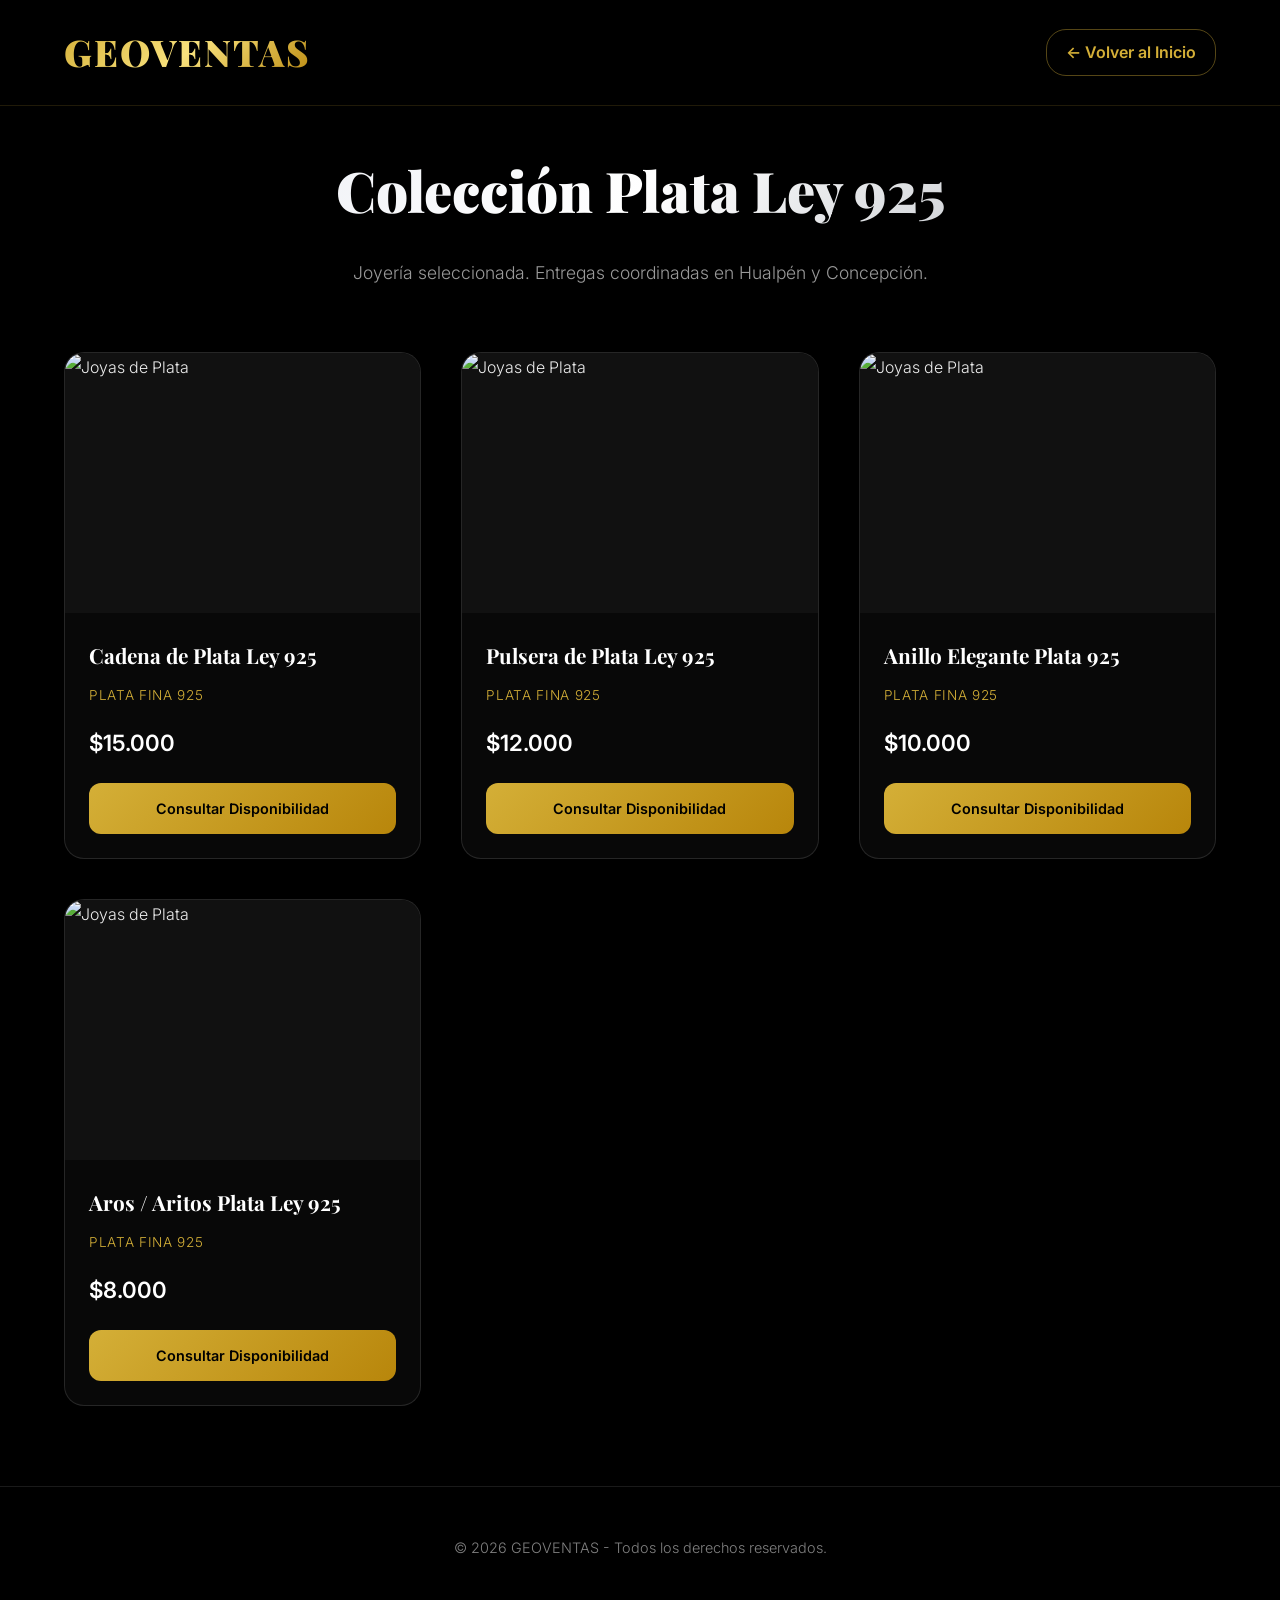
==== joyas.html @ b89ff909 "Rename Joyas.html to joyas.html" ====
<!DOCTYPE html>
<html lang="es">
<head>
    <meta charset="UTF-8">
    <meta name="viewport" content="width=device-width, initial-scale=1.0">
    <title>GeoVentas - Catálogo de Joyas</title>
    
    <link rel="shortcut icon" href="IMG_20260513_074612_172 (1).png">

    <style>
        @import url('https://fonts.googleapis.com/css2?family=Playfair+Display:ital,wght@0,700;0,900;1,400&family=Inter:wght@300;400;600&display=swap');

        * {
            margin: 0;
            padding: 0;
            box-sizing: border-box;
        }

        body {
            background: #000000;
            color: rgba(255,255,255,0.92);
            font-family: 'Inter', sans-serif;
            font-weight: 300;
            line-height: 1.8;
            overflow-x: hidden;
        }

        /* Navbar */
        .navbar {
            position: fixed;
            top: 0;
            left: 0;
            width: 100%;
            padding: 1.2rem 5%;
            backdrop-filter: blur(25px);
            -webkit-backdrop-filter: blur(25px);
            background: rgba(0,0,0,0.6);
            border-bottom: 1px solid rgba(212,175,55,0.15);
            z-index: 1000;
        }

        .nav-container {
            max-width: 1600px;
            margin: 0 auto;
            display: flex;
            justify-content: space-between;
            align-items: center;
        }

        .logo {
            font-family: 'Playfair Display', serif;
            font-weight: 900;
            font-size: clamp(1.8rem, 4vw, 2.3rem);
            background: linear-gradient(135deg, #d4af37 0%, #f9e27d 50%, #b8860b 100%);
            -webkit-background-clip: text;
            -webkit-text-fill-color: transparent;
            letter-spacing: 0.05em;
            text-decoration: none;
        }

        .back-btn {
            color: #d4af37;
            text-decoration: none;
            font-weight: 600;
            border: 1px solid rgba(212,175,55,0.4);
            padding: 0.5rem 1.2rem;
            border-radius: 20px;
            transition: all 0.3s ease;
        }

        .back-btn:hover {
            background: #d4af37;
            color: #000;
        }

        /* Catalogo Section */
        .catalog-container {
            padding: 140px 5% 80px;
            max-width: 1400px;
            margin: 0 auto;
        }

        .catalog-title {
            font-family: 'Playfair Display', serif;
            font-weight: 900;
            font-size: clamp(2.2rem, 5vw, 3.5rem);
            text-align: center;
            margin-bottom: 1rem;
            background: linear-gradient(135deg, #e6e9f0 0%, #ffffff 50%, #b0b5bc 100%);
            -webkit-background-clip: text;
            -webkit-text-fill-color: transparent;
        }

        .catalog-subtitle {
            text-align: center;
            color: rgba(255,255,255,0.6);
            margin-bottom: 4rem;
            font-size: 1.1rem;
        }

        .grid-joyas {
            display: grid;
            grid-template-columns: repeat(auto-fit, minmax(260px, 1fr));
            gap: 2.5rem;
        }

        .card-joya {
            background: rgba(255,255,255,0.03);
            border: 1px solid rgba(255,255,255,0.12);
            border-radius: 20px;
            overflow: hidden;
            transition: all 0.4s ease;
            display: flex;
            flex-direction: column;
        }

        .card-joya:hover {
            transform: translateY(-8px);
            border-color: rgba(212,175,55,0.5);
            box-shadow: 0 15px 30px rgba(0,0,0,0.5);
        }

        .joya-img-wrapper {
            width: 100%;
            height: 260px;
            background: #111;
            overflow: hidden;
            display: flex;
            align-items: center;
            justify-content: center;
        }

        .joya-img {
            width: 100%;
            height: 100%;
            object-fit: cover;
            transition: transform 0.5s ease;
        }

        .card-joya:hover .joya-img {
            transform: scale(1.08);
        }

        .joya-info {
            padding: 1.5rem;
            display: flex;
            flex-direction: column;
            flex-grow: 1;
        }

        .joya-name {
            font-family: 'Playfair Display', serif;
            font-size: 1.3rem;
            color: #fff;
            margin-bottom: 0.5rem;
        }

        .joya-material {
            font-size: 0.85rem;
            color: #d4af37;
            letter-spacing: 0.05em;
            text-transform: uppercase;
            margin-bottom: 1rem;
        }

        .joya-price {
            font-size: 1.4rem;
            font-weight: 600;
            color: #fff;
            margin-top: auto;
            margin-bottom: 1.2rem;
        }

        .btn-consultar {
            display: block;
            text-align: center;
            background: linear-gradient(135deg, #d4af37 0%, #b8860b 100%);
            color: #000;
            text-decoration: none;
            padding: 0.8rem;
            border-radius: 12px;
            font-weight: 600;
            font-size: 0.9rem;
            transition: opacity 0.3s ease;
        }

        .btn-consultar:hover {
            opacity: 0.9;
        }

        /* Footer */
        footer {
            text-align: center;
            padding: 3rem 5%;
            border-top: 1px solid rgba(255,255,255,0.1);
            color: rgba(255,255,255,0.5);
            font-size: 0.9rem;
        }
    </style>
</head>
<body>

    <nav class="navbar">
        <div class="nav-container">
            <a href="index.html" class="logo">GEOVENTAS</a>
            <a href="index.html" class="back-btn">← Volver al Inicio</a>
        </div>
    </nav>

    <main class="catalog-container">
        <h1 class="catalog-title">Colección Plata Ley 925</h1>
        <p class="catalog-subtitle">Joyería seleccionada. Entregas coordinadas en Hualpén y Concepción.</p>

        <div class="grid-joyas">

            <!-- Producto 1 -->
            <div class="card-joya">
                <div class="joya-img-wrapper">
                    <img src="TU_FOTO_AQUI.jpg" alt="Joyas de Plata" class="joya-img">
                </div>
                <div class="joya-info">
                    <h2 class="joya-name">Cadena de Plata Ley 925</h2>
                    <span class="joya-material">Plata Fina 925</span>
                    <div class="joya-price">$15.000</div>
                    <a href="https://linktr.ee/GeoVentas" target="_blank" class="btn-consultar">Consultar Disponibilidad</a>
                </div>
            </div>

            <!-- Producto 2 -->
            <div class="card-joya">
                <div class="joya-img-wrapper">
                    <img src="TU_FOTO_AQUI.jpg" alt="Joyas de Plata" class="joya-img">
                </div>
                <div class="joya-info">
                    <h2 class="joya-name">Pulsera de Plata Ley 925</h2>
                    <span class="joya-material">Plata Fina 925</span>
                    <div class="joya-price">$12.000</div>
                    <a href="https://linktr.ee/GeoVentas" target="_blank" class="btn-consultar">Consultar Disponibilidad</a>
                </div>
            </div>

            <!-- Producto 3 -->
            <div class="card-joya">
                <div class="joya-img-wrapper">
                    <img src="TU_FOTO_AQUI.jpg" alt="Joyas de Plata" class="joya-img">
                </div>
                <div class="joya-info">
                    <h2 class="joya-name">Anillo Elegante Plata 925</h2>
                    <span class="joya-material">Plata Fina 925</span>
                    <div class="joya-price">$10.000</div>
                    <a href="https://linktr.ee/GeoVentas" target="_blank" class="btn-consultar">Consultar Disponibilidad</a>
                </div>
            </div>

            <!-- Producto 4 -->
            <div class="card-joya">
                <div class="joya-img-wrapper">
                    <img src="TU_FOTO_AQUI.jpg" alt="Joyas de Plata" class="joya-img">
                </div>
                <div class="joya-info">
                    <h2 class="joya-name">Aros / Aritos Plata Ley 925</h2>
                    <span class="joya-material">Plata Fina 925</span>
                    <div class="joya-price">$8.000</div>
                    <a href="https://linktr.ee/GeoVentas" target="_blank" class="btn-consultar">Consultar Disponibilidad</a>
                </div>
            </div>

        </div>
    </main>

    <footer>
        <p>&copy; 2026 GEOVENTAS - Todos los derechos reservados.</p>
    </footer>

</body>
</html>
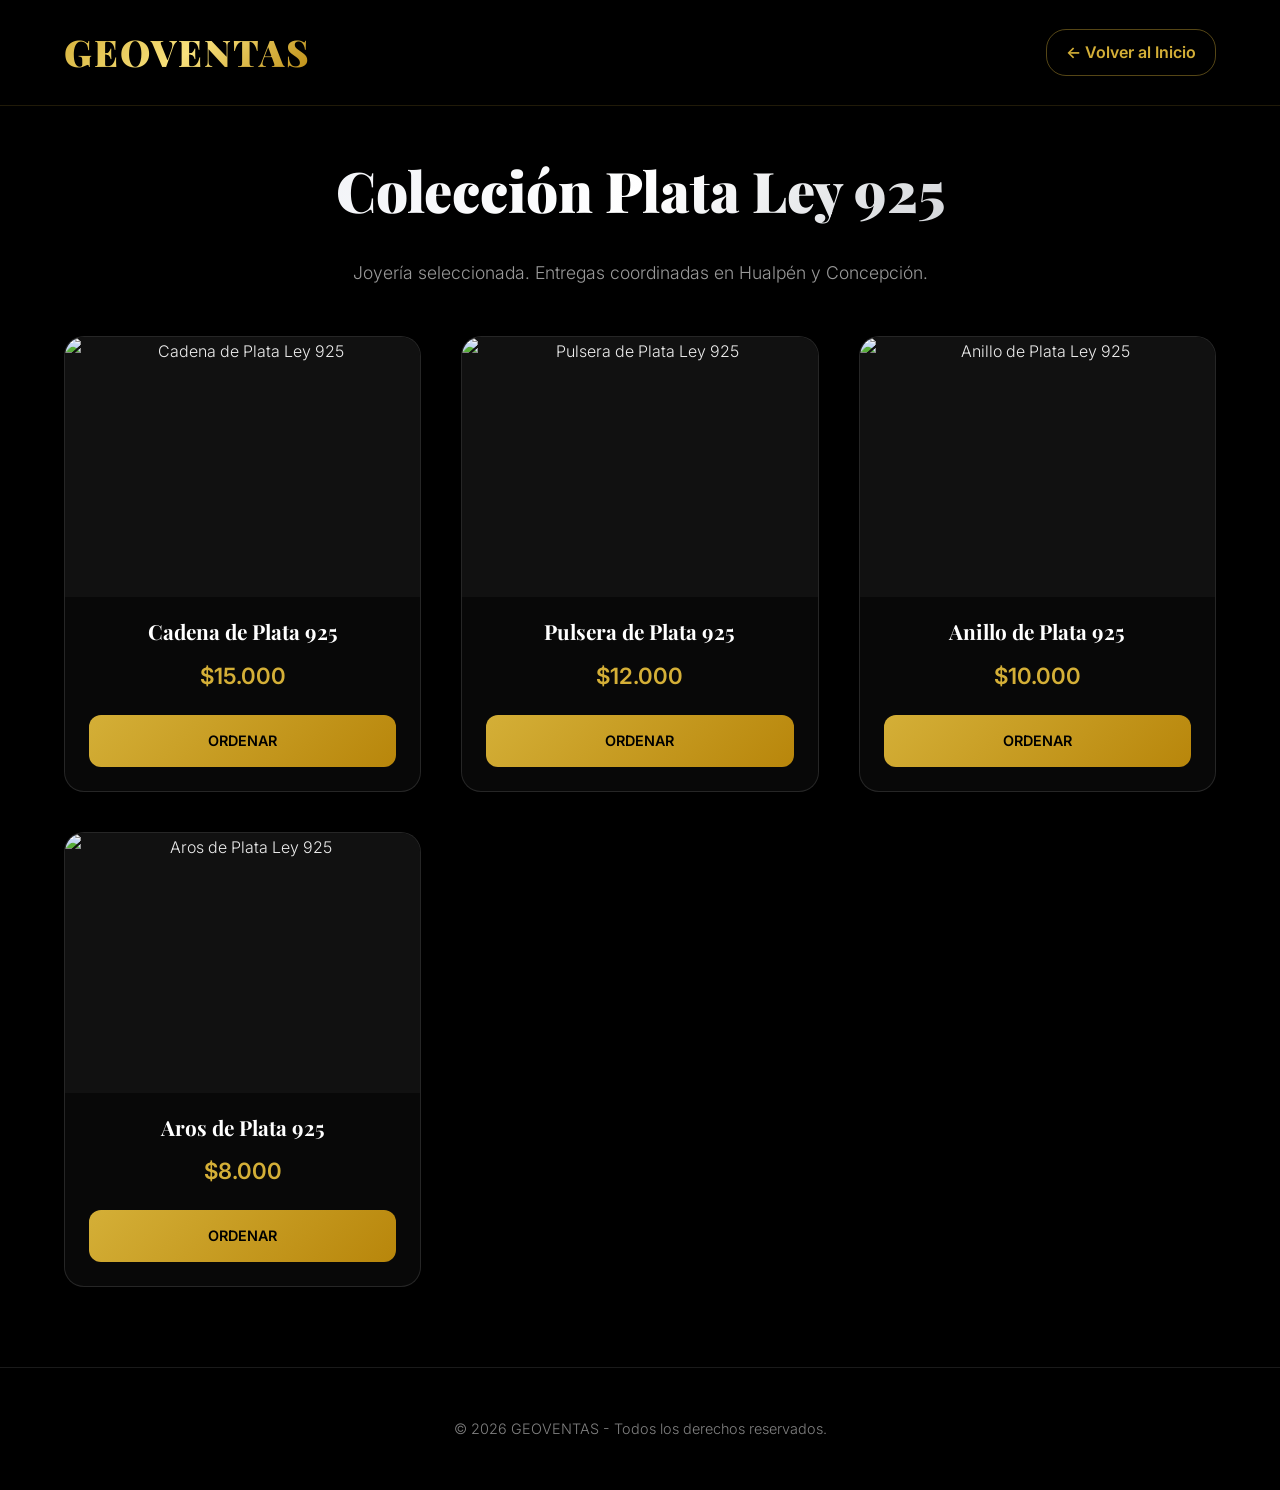
==== commit 56610036: "Update joyas.html" ====
--- a/joyas.html
+++ b/joyas.html
@@ -1,4 +1,3 @@
-
 <!DOCTYPE html>
 <html lang="es">
 <head>
@@ -95,7 +94,7 @@
         .catalog-subtitle {
             text-align: center;
             color: rgba(255,255,255,0.6);
-            margin-bottom: 4rem;
+            margin-bottom: 3rem;
             font-size: 1.1rem;
         }
 
@@ -113,6 +112,8 @@
             transition: all 0.4s ease;
             display: flex;
             flex-direction: column;
+            padding-bottom: 1.5rem;
+            text-align: center;
         }
 
         .card-joya:hover {
@@ -129,6 +130,7 @@
             display: flex;
             align-items: center;
             justify-content: center;
+            margin-bottom: 1rem;
         }
 
         .joya-img {
@@ -143,7 +145,7 @@
         }
 
         .joya-info {
-            padding: 1.5rem;
+            padding: 0 1.5rem;
             display: flex;
             flex-direction: column;
             flex-grow: 1;
@@ -153,21 +155,39 @@
             font-family: 'Playfair Display', serif;
             font-size: 1.3rem;
             color: #fff;
-            margin-bottom: 0.5rem;
-        }
-
-        .joya-material {
-            font-size: 0.85rem;
-            color: #d4af37;
-            letter-spacing: 0.05em;
+            margin-bottom: 0.3rem;
+        }
+
+        /* Indicador de Stock igual al catálogo principal */
+        .stock-indicator {
+            display: inline-block;
+            align-self: center;
+            padding: 0.35rem 1.2rem;
+            border-radius: 50px;
+            font-size: 0.75rem;
+            font-weight: 700;
             text-transform: uppercase;
+            letter-spacing: 0.08em;
             margin-bottom: 1rem;
+            transition: all 0.3s ease;
+        }
+
+        .stock-indicator.disponible {
+            background: rgba(46, 204, 113, 0.1);
+            color: #2ecc71;
+            border: 1px solid rgba(46, 204, 113, 0.25);
+        }
+
+        .stock-indicator.agotado {
+            background: rgba(231, 76, 60, 0.1);
+            color: #e74c3c;
+            border: 1px solid rgba(231, 76, 60, 0.25);
         }
 
         .joya-price {
             font-size: 1.4rem;
             font-weight: 600;
-            color: #fff;
+            color: #d4af37;
             margin-top: auto;
             margin-bottom: 1.2rem;
         }
@@ -185,6 +205,13 @@
             transition: opacity 0.3s ease;
         }
 
+        .btn-consultar.disabled {
+            background: rgba(255,255,255,0.05) !important;
+            color: rgba(255,255,255,0.2) !important;
+            border: 1px solid rgba(255,255,255,0.05);
+            pointer-events: none;
+        }
+
         .btn-consultar:hover {
             opacity: 0.9;
         }
@@ -214,55 +241,55 @@
 
         <div class="grid-joyas">
 
-            <!-- Producto 1 -->
-            <div class="card-joya">
+            <!-- PRODUCTO 1 -->
+            <div class="card-joya" data-name="cadena de plata">
                 <div class="joya-img-wrapper">
-                    <img src="TU_FOTO_AQUI.jpg" alt="Joyas de Plata" class="joya-img">
+                    <img src="foto_catalogo.jpg" alt="Cadena de Plata Ley 925" class="joya-img">
                 </div>
                 <div class="joya-info">
-                    <h2 class="joya-name">Cadena de Plata Ley 925</h2>
-                    <span class="joya-material">Plata Fina 925</span>
+                    <h2 class="joya-name">Cadena de Plata 925</h2>
+                    <div class="stock-container"></div>
                     <div class="joya-price">$15.000</div>
-                    <a href="https://linktr.ee/GeoVentas" target="_blank" class="btn-consultar">Consultar Disponibilidad</a>
+                    <a href="https://linktr.ee/GeoVentas" target="_blank" class="btn-consultar order-btn">ORDENAR</a>
                 </div>
             </div>
 
-            <!-- Producto 2 -->
-            <div class="card-joya">
+            <!-- PRODUCTO 2 -->
+            <div class="card-joya" data-name="pulsera de plata">
                 <div class="joya-img-wrapper">
-                    <img src="TU_FOTO_AQUI.jpg" alt="Joyas de Plata" class="joya-img">
+                    <img src="foto_catalogo.jpg" alt="Pulsera de Plata Ley 925" class="joya-img">
                 </div>
                 <div class="joya-info">
-                    <h2 class="joya-name">Pulsera de Plata Ley 925</h2>
-                    <span class="joya-material">Plata Fina 925</span>
+                    <h2 class="joya-name">Pulsera de Plata 925</h2>
+                    <div class="stock-container"></div>
                     <div class="joya-price">$12.000</div>
-                    <a href="https://linktr.ee/GeoVentas" target="_blank" class="btn-consultar">Consultar Disponibilidad</a>
+                    <a href="https://linktr.ee/GeoVentas" target="_blank" class="btn-consultar order-btn">ORDENAR</a>
                 </div>
             </div>
 
-            <!-- Producto 3 -->
-            <div class="card-joya">
+            <!-- PRODUCTO 3 -->
+            <div class="card-joya" data-name="anillo de plata">
                 <div class="joya-img-wrapper">
-                    <img src="TU_FOTO_AQUI.jpg" alt="Joyas de Plata" class="joya-img">
+                    <img src="foto_catalogo.jpg" alt="Anillo de Plata Ley 925" class="joya-img">
                 </div>
                 <div class="joya-info">
-                    <h2 class="joya-name">Anillo Elegante Plata 925</h2>
-                    <span class="joya-material">Plata Fina 925</span>
+                    <h2 class="joya-name">Anillo de Plata 925</h2>
+                    <div class="stock-container"></div>
                     <div class="joya-price">$10.000</div>
-                    <a href="https://linktr.ee/GeoVentas" target="_blank" class="btn-consultar">Consultar Disponibilidad</a>
+                    <a href="https://linktr.ee/GeoVentas" target="_blank" class="btn-consultar order-btn">ORDENAR</a>
                 </div>
             </div>
 
-            <!-- Producto 4 -->
-            <div class="card-joya">
+            <!-- PRODUCTO 4 -->
+            <div class="card-joya" data-name="aros de plata">
                 <div class="joya-img-wrapper">
-                    <img src="TU_FOTO_AQUI.jpg" alt="Joyas de Plata" class="joya-img">
+                    <img src="foto_catalogo.jpg" alt="Aros de Plata Ley 925" class="joya-img">
                 </div>
                 <div class="joya-info">
-                    <h2 class="joya-name">Aros / Aritos Plata Ley 925</h2>
-                    <span class="joya-material">Plata Fina 925</span>
+                    <h2 class="joya-name">Aros de Plata 925</h2>
+                    <div class="stock-container"></div>
                     <div class="joya-price">$8.000</div>
-                    <a href="https://linktr.ee/GeoVentas" target="_blank" class="btn-consultar">Consultar Disponibilidad</a>
+                    <a href="https://linktr.ee/GeoVentas" target="_blank" class="btn-consultar order-btn">ORDENAR</a>
                 </div>
             </div>
 
@@ -273,5 +300,71 @@
         <p>&copy; 2026 GEOVENTAS - Todos los derechos reservados.</p>
     </footer>
 
+    <script>
+        const URL_SHEETS = "https://docs.google.com/spreadsheets/d/1dSfV5WCRk2UqwXGoRy5afG3wsrcZUSSlfBKB_k8XP60/export?format=csv";
+
+        async function sincronizarStock() {
+            try {
+                const respuesta = await fetch(URL_SHEETS);
+                const datosTexto = await respuesta.text();
+                
+                const regexCSV = /,(?=(?:(?:[^"]*"){2})*[^"]*$)/;
+                const lineas = datosTexto.split("\n");
+                if (lineas.length < 3) return;
+
+                const productosFila = lineas[0].split(regexCSV).map(v => v.replace(/^"|"$/g, '').trim().toLowerCase());
+                const stockFila = lineas[2].split(regexCSV).map(v => v.replace(/^"|"$/g, '').trim());
+
+                const mapaStock = {};
+                for (let i = 1; i < productosFila.length; i++) {
+                    const nombreProd = productosFila[i];
+                    const cantStock = parseInt(stockFila[i]) || 0;
+                    if (nombreProd) {
+                        mapaStock[nombreProd] = cantStock;
+                    }
+                }
+
+                document.querySelectorAll('.card-joya').forEach(tarjeta => {
+                    const nombreBuscar = tarjeta.getAttribute('data-name');
+                    const contenedorStock = tarjeta.querySelector('.stock-container');
+                    const botonOrden = tarjeta.querySelector('.order-btn');
+                    
+                    let stockEncontrado = 0;
+                    let registrado = false;
+
+                    Object.keys(mapaStock).forEach(clave => {
+                        if (nombreBuscar && (nombreBuscar.includes(clave) || clave.includes(nombreBuscar))) {
+                            stockEncontrado = mapaStock[clave];
+                            registrado = true;
+                        }
+                    });
+
+                    if (registrado) {
+                        if (stockEncontrado > 0) {
+                            contenedorStock.innerHTML = `<span class="stock-indicator disponible">Disponible (${stockEncontrado} u)</span>`;
+                            if (botonOrden) {
+                                botonOrden.classList.remove('disabled');
+                                botonOrden.textContent = "ORDENAR";
+                            }
+                        } else {
+                            contenedorStock.innerHTML = `<span class="stock-indicator agotado">Agotado temporalmente</span>`;
+                            if (botonOrden) {
+                                botonOrden.classList.add('disabled');
+                                botonOrden.textContent = "SIN STOCK";
+                            }
+                        }
+                    }
+                });
+
+            } catch (error) {
+                console.error("Error al sincronizar el inventario:", error);
+            }
+        }
+
+        window.addEventListener('DOMContentLoaded', () => {
+            sincronizarStock();
+        });
+    </script>
+
 </body>
 </html>
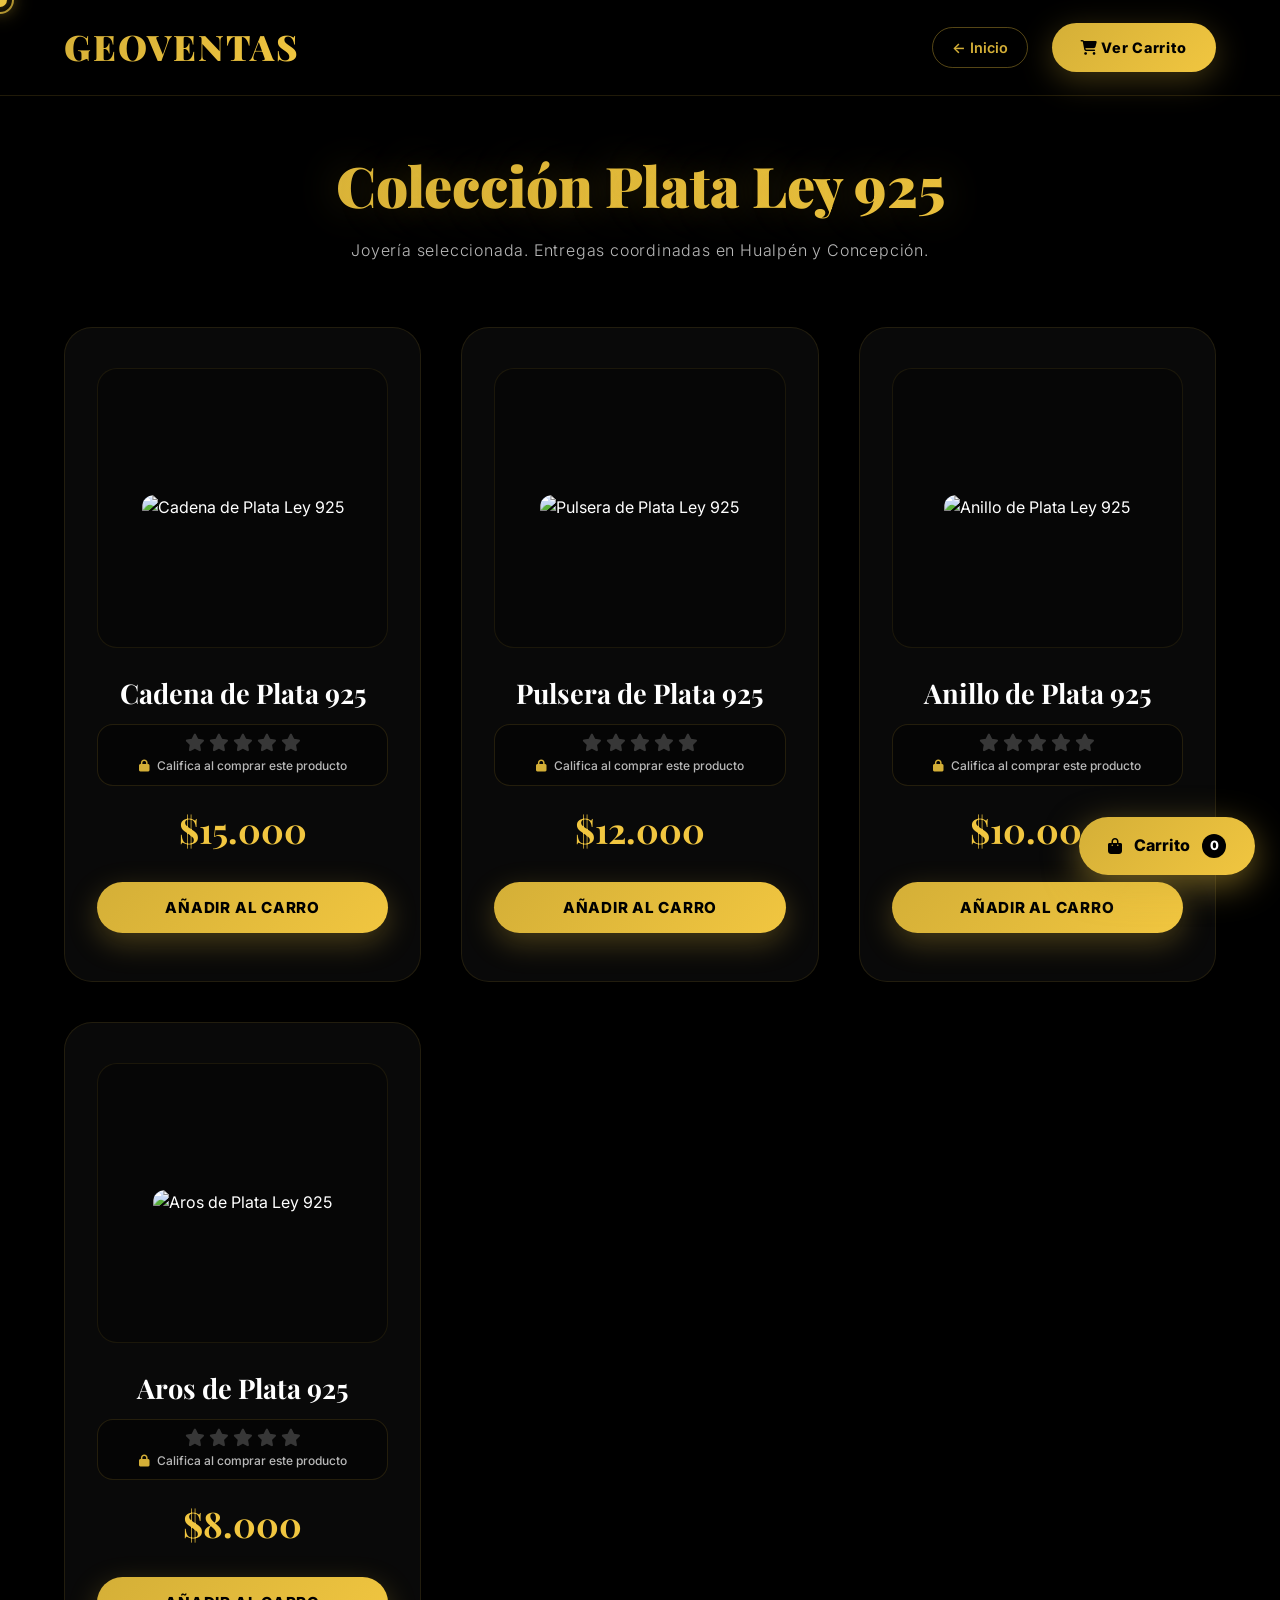
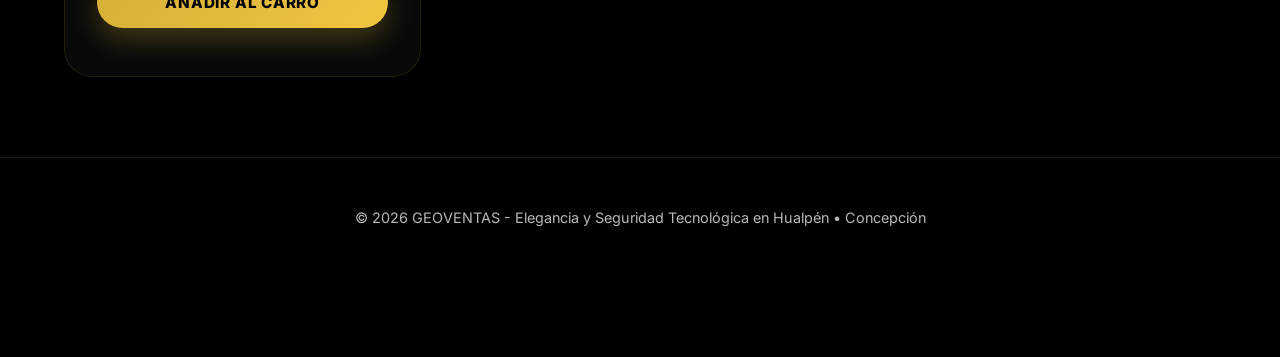
==== commit d1e71fd0: "Update joyas.html" ====
--- a/joyas.html
+++ b/joyas.html
@@ -1,42 +1,89 @@
 <!DOCTYPE html>
 <html lang="es">
 <head>
+    <script async src="https://www.googletagmanager.com/gtag/js?id=G-XX3Q937933"></script>
+    <script>
+      window.dataLayer = window.dataLayer || [];
+      function gtag(){dataLayer.push(arguments);}
+      gtag('js', new Date());
+
+      gtag('config', 'G-XX3Q937933');
+    </script>
     <meta charset="UTF-8">
     <meta name="viewport" content="width=device-width, initial-scale=1.0">
-    <title>GeoVentas - Catálogo de Joyas</title>
+    <title>GeoVentas - Colección Joyas Plata Ley 925 | Hualpén • Concepción</title>
     
     <link rel="shortcut icon" href="IMG_20260513_074612_172 (1).png">
+    <link rel="preconnect" href="https://fonts.googleapis.com">
+    <link rel="preconnect" href="https://fonts.gstatic.com" crossorigin>
+    <link href="https://fonts.googleapis.com/css2?family=Playfair+Display:ital,wght@0,400;0,700;1,400;1,900&family=Inter:wght@300;400;500;600;700;800&display=swap" rel="stylesheet">
+    <link rel="stylesheet" href="https://cdnjs.cloudflare.com/ajax/libs/font-awesome/6.4.0/css/all.min.css">
 
     <style>
-        @import url('https://fonts.googleapis.com/css2?family=Playfair+Display:ital,wght@0,700;0,900;1,400&family=Inter:wght@300;400;600&display=swap');
-
-        * {
-            margin: 0;
-            padding: 0;
-            box-sizing: border-box;
-        }
+        :root {
+            --bg-primary: #000000;
+            --gold-primary: #d4af37;
+            --gold-secondary: #f1c640;
+            --glass-bg: rgba(0, 0, 0, 0.85);
+            --glass-border: rgba(212, 175, 55, 0.2);
+            --text-primary: #ffffff;
+            --text-secondary: #b8b8b8;
+            --shadow-gold: 0 8px 32px rgba(212, 175, 55, 0.3);
+            --shadow-card: 0 20px 40px rgba(0, 0, 0, 0.5);
+        }
+
+        * { margin: 0; padding: 0; box-sizing: border-box; }
 
         body {
-            background: #000000;
-            color: rgba(255,255,255,0.92);
             font-family: 'Inter', sans-serif;
-            font-weight: 300;
-            line-height: 1.8;
+            background: var(--bg-primary);
+            color: var(--text-primary);
+            line-height: 1.6;
             overflow-x: hidden;
-        }
-
-        /* Navbar */
+            cursor: none;
+            padding-bottom: 80px;
+        }
+
+        /* Custom Cursor */
+        .cursor {
+            position: fixed;
+            width: 28px;
+            height: 28px;
+            background: radial-gradient(circle at 30% 30%, rgba(212,175,55,0.4) 0%, transparent 60%);
+            border: 2px solid rgba(212,175,55,0.8);
+            border-radius: 50%;
+            pointer-events: none;
+            z-index: 9998;
+            transition: transform 0.08s ease-out;
+            mix-blend-mode: screen;
+            box-shadow: 0 0 20px rgba(212, 175, 55, 0.3);
+            transform: translate(-50%, -50%);
+        }
+
+        .cursor-follower {
+            position: fixed;
+            width: 14px;
+            height: 14px;
+            background: linear-gradient(135deg, var(--gold-primary), var(--gold-secondary));
+            border-radius: 50%;
+            pointer-events: none;
+            z-index: 9998;
+            mix-blend-mode: screen;
+            box-shadow: 0 0 15px rgba(212, 175, 55, 0.6);
+            transform: translate(-50%, -50%);
+        }
+
+        /* Navbar Glassmorphism */
         .navbar {
             position: fixed;
             top: 0;
-            left: 0;
             width: 100%;
-            padding: 1.2rem 5%;
             backdrop-filter: blur(25px);
             -webkit-backdrop-filter: blur(25px);
             background: rgba(0,0,0,0.6);
             border-bottom: 1px solid rgba(212,175,55,0.15);
             z-index: 1000;
+            padding: 1.2rem 0;
         }
 
         .nav-container {
@@ -45,38 +92,63 @@
             display: flex;
             justify-content: space-between;
             align-items: center;
+            padding: 0 5%;
         }
 
         .logo {
             font-family: 'Playfair Display', serif;
+            font-size: 2.2rem;
             font-weight: 900;
-            font-size: clamp(1.8rem, 4vw, 2.3rem);
-            background: linear-gradient(135deg, #d4af37 0%, #f9e27d 50%, #b8860b 100%);
+            background: linear-gradient(135deg, var(--gold-primary), var(--gold-secondary));
             -webkit-background-clip: text;
             -webkit-text-fill-color: transparent;
+            background-clip: text;
             letter-spacing: 0.05em;
             text-decoration: none;
         }
 
+        .nav-actions {
+            display: flex;
+            align-items: center;
+            gap: 1.5rem;
+        }
+
         .back-btn {
-            color: #d4af37;
+            color: var(--gold-primary);
             text-decoration: none;
             font-weight: 600;
+            font-size: 0.9rem;
             border: 1px solid rgba(212,175,55,0.4);
             padding: 0.5rem 1.2rem;
-            border-radius: 20px;
+            border-radius: 50px;
             transition: all 0.3s ease;
         }
 
         .back-btn:hover {
-            background: #d4af37;
+            background: var(--gold-primary);
             color: #000;
-        }
-
-        /* Catalogo Section */
+            box-shadow: var(--shadow-gold);
+        }
+
+        .whatsapp-btn {
+            background: linear-gradient(135deg, var(--gold-primary), var(--gold-secondary));
+            color: var(--bg-primary);
+            padding: 0.8rem 1.8rem;
+            border-radius: 50px;
+            text-decoration: none;
+            font-family: 'Inter', sans-serif;
+            font-weight: 800;
+            letter-spacing: 0.05em;
+            transition: all 0.4s ease;
+            box-shadow: var(--shadow-gold);
+            cursor: pointer;
+            font-size: 0.9rem;
+        }
+
+        /* Section Title & Layout */
         .catalog-container {
             padding: 140px 5% 80px;
-            max-width: 1400px;
+            max-width: 1600px;
             margin: 0 auto;
         }
 
@@ -85,80 +157,152 @@
             font-weight: 900;
             font-size: clamp(2.2rem, 5vw, 3.5rem);
             text-align: center;
-            margin-bottom: 1rem;
-            background: linear-gradient(135deg, #e6e9f0 0%, #ffffff 50%, #b0b5bc 100%);
+            margin-bottom: 0.5rem;
+            background: linear-gradient(135deg, var(--gold-primary), var(--gold-secondary));
             -webkit-background-clip: text;
             -webkit-text-fill-color: transparent;
+            background-clip: text;
+            text-shadow: 0 0 40px rgba(212, 175, 55, 0.25);
         }
 
         .catalog-subtitle {
             text-align: center;
-            color: rgba(255,255,255,0.6);
-            margin-bottom: 3rem;
-            font-size: 1.1rem;
+            color: var(--text-secondary);
+            margin-bottom: 4rem;
+            font-size: 1rem;
+            font-weight: 300;
+            letter-spacing: 0.05em;
         }
 
         .grid-joyas {
             display: grid;
-            grid-template-columns: repeat(auto-fit, minmax(260px, 1fr));
+            grid-template-columns: repeat(auto-fit, minmax(310px, 1fr));
             gap: 2.5rem;
         }
 
+        /* Product Cards */
         .card-joya {
-            background: rgba(255,255,255,0.03);
-            border: 1px solid rgba(255,255,255,0.12);
+            background: rgba(255,255,255,0.035);
+            backdrop-filter: blur(25px);
+            -webkit-backdrop-filter: blur(25px);
+            border: 1px solid rgba(212,175,55,0.12);
+            border-radius: 28px;
+            padding: 2.5rem 2rem 3rem 2rem;
+            text-align: center;
+            position: relative;
+            overflow: hidden;
+            transition: transform 0.5s cubic-bezier(0.25, 1, 0.5, 1), 
+                        border-color 0.5s ease, 
+                        box-shadow 0.5s ease;
+            display: flex;
+            flex-direction: column;
+            justify-content: space-between;
+        }
+
+        .card-joya::before {
+            content: '';
+            position: absolute;
+            top: 0;
+            left: -120%;
+            width: 120%;
+            height: 100%;
+            background: linear-gradient(135deg, transparent 0%, rgba(255,255,255,0.1) 50%, rgba(212,175,55,0.15) 60%, transparent 100%);
+            transition: left 0.7s cubic-bezier(0.25, 1, 0.5, 1);
+            z-index: 2;
+        }
+
+        .card-joya:hover {
+            transform: translateY(-12px) scale(1.02);
+            border-color: rgba(212,175,55,0.7);
+            box-shadow: 0 30px 70px rgba(212, 175, 55, 0.25);
+        }
+
+        .card-joya:hover::before { left: 120%; }
+
+        .joya-img-wrapper {
+            position: relative;
+            width: 100%;
+            aspect-ratio: 1 / 1; 
+            max-height: 280px;
+            overflow: hidden;
             border-radius: 20px;
-            overflow: hidden;
-            transition: all 0.4s ease;
-            display: flex;
-            flex-direction: column;
-            padding-bottom: 1.5rem;
-            text-align: center;
-        }
-
-        .card-joya:hover {
-            transform: translateY(-8px);
-            border-color: rgba(212,175,55,0.5);
-            box-shadow: 0 15px 30px rgba(0,0,0,0.5);
-        }
-
-        .joya-img-wrapper {
-            width: 100%;
-            height: 260px;
-            background: #111;
-            overflow: hidden;
+            margin-bottom: 1.5rem;
+            background: rgba(0, 0, 0, 0.3);
+            border: 1px solid rgba(212,175,55,0.1);
             display: flex;
             align-items: center;
             justify-content: center;
-            margin-bottom: 1rem;
+            padding: 10px;
         }
 
         .joya-img {
-            width: 100%;
-            height: 100%;
-            object-fit: cover;
-            transition: transform 0.5s ease;
-        }
-
-        .card-joya:hover .joya-img {
-            transform: scale(1.08);
-        }
-
-        .joya-info {
-            padding: 0 1.5rem;
-            display: flex;
-            flex-direction: column;
-            flex-grow: 1;
+            max-width: 100%;
+            max-height: 100%;
+            width: auto;
+            height: auto;
+            object-fit: contain; 
+            transition: transform 0.5s cubic-bezier(0.25, 1, 0.5, 1);
+            cursor: zoom-in;
+            border-radius: 12px;
+        }
+
+        .joya-img:active {
+            transform: scale(1.25);
+            cursor: grabbing;
         }
 
         .joya-name {
             font-family: 'Playfair Display', serif;
-            font-size: 1.3rem;
-            color: #fff;
-            margin-bottom: 0.3rem;
-        }
-
-        /* Indicador de Stock igual al catálogo principal */
+            font-weight: 700;
+            font-size: 1.7rem;
+            margin-bottom: 0.5rem;
+            color: #ffffff;
+        }
+        
+        .card-joya:hover .joya-name { color: var(--gold-secondary); }
+
+        /* Rating Stars System */
+        .rating-box {
+            background: rgba(0, 0, 0, 0.4);
+            border: 1px solid rgba(212, 175, 55, 0.15);
+            border-radius: 16px;
+            padding: 0.6rem 0.8rem;
+            margin-bottom: 1rem;
+            display: flex;
+            flex-direction: column;
+            align-items: center;
+            gap: 4px;
+        }
+
+        .stars-container {
+            display: flex;
+            gap: 4px;
+            color: rgba(255, 255, 255, 0.2);
+            font-size: 1.1rem;
+        }
+
+        .rating-box.unlocked .stars-container {
+            color: var(--gold-primary);
+            cursor: pointer;
+        }
+
+        .stars-container i.active {
+            color: var(--gold-secondary);
+            text-shadow: 0 0 10px rgba(212, 175, 55, 0.6);
+        }
+
+        .rating-text {
+            font-size: 0.75rem;
+            color: var(--text-secondary);
+            font-weight: 500;
+        }
+
+        .rating-box.locked .rating-text i {
+            color: var(--gold-primary);
+            margin-right: 4px;
+        }
+
+        /* Stock Status */
         .stock-indicator {
             display: inline-block;
             align-self: center;
@@ -185,53 +329,256 @@
         }
 
         .joya-price {
-            font-size: 1.4rem;
-            font-weight: 600;
-            color: #d4af37;
-            margin-top: auto;
-            margin-bottom: 1.2rem;
-        }
-
-        .btn-consultar {
-            display: block;
-            text-align: center;
-            background: linear-gradient(135deg, #d4af37 0%, #b8860b 100%);
-            color: #000;
+            font-family: 'Playfair Display', serif;
+            font-size: 2.2rem;
+            font-weight: 700;
+            color: var(--gold-secondary);
+            margin-bottom: 1.5rem;
+        }
+
+        .order-btn {
+            background: linear-gradient(135deg, var(--gold-primary), var(--gold-secondary));
+            color: var(--bg-primary) !important;
+            border: none;
+            padding: 1rem 2rem;
+            border-radius: 50px;
             text-decoration: none;
-            padding: 0.8rem;
-            border-radius: 12px;
-            font-weight: 600;
-            font-size: 0.9rem;
-            transition: opacity 0.3s ease;
-        }
-
-        .btn-consultar.disabled {
+            font-family: 'Inter', sans-serif;
+            font-weight: 800;
+            font-size: 0.95rem;
+            letter-spacing: 0.05em;
+            display: inline-block;
+            text-transform: uppercase;
+            box-shadow: 0 10px 30px rgba(212, 175, 55, 0.3);
+            transition: all 0.3s ease;
+            cursor: pointer;
+            width: 100%;
+        }
+
+        .order-btn:hover {
+            transform: scale(1.03);
+            box-shadow: 0 15px 40px rgba(212, 175, 55, 0.5);
+        }
+
+        .order-btn.disabled {
             background: rgba(255,255,255,0.05) !important;
             color: rgba(255,255,255,0.2) !important;
             border: 1px solid rgba(255,255,255,0.05);
+            box-shadow: none;
             pointer-events: none;
         }
 
-        .btn-consultar:hover {
-            opacity: 0.9;
-        }
-
-        /* Footer */
+        /* Cart Floating Trigger & Modal */
+        .cart-trigger {
+            position: fixed;
+            bottom: 25px;
+            right: 25px;
+            background: linear-gradient(135deg, var(--gold-primary), var(--gold-secondary));
+            color: var(--bg-primary);
+            padding: 1rem 1.8rem;
+            border-radius: 50px;
+            font-weight: 800;
+            box-shadow: 0 10px 35px rgba(212, 175, 55, 0.5);
+            z-index: 2000;
+            cursor: pointer;
+            display: flex;
+            align-items: center;
+            gap: 12px;
+            transition: all 0.3s ease;
+        }
+
+        .cart-trigger:hover { transform: scale(1.08); }
+
+        .cart-count {
+            background: #000;
+            color: #fff;
+            border-radius: 50%;
+            width: 24px;
+            height: 24px;
+            display: flex;
+            align-items: center;
+            justify-content: center;
+            font-size: 0.8rem;
+        }
+
+        .cart-modal {
+            position: fixed;
+            top: 0;
+            right: -100%;
+            width: 100%;
+            max-width: 450px;
+            height: 100vh;
+            background: rgba(10, 10, 10, 0.96);
+            backdrop-filter: blur(20px);
+            border-left: 1px solid rgba(212, 175, 55, 0.3);
+            z-index: 2001;
+            padding: 2rem;
+            display: flex;
+            flex-direction: column;
+            justify-content: space-between;
+            transition: right 0.4s cubic-bezier(0.25, 1, 0.5, 1);
+            box-shadow: -10px 0 40px rgba(0,0,0,0.8);
+        }
+
+        .cart-modal.open { right: 0; }
+
+        .cart-header {
+            display: flex;
+            justify-content: space-between;
+            align-items: center;
+            border-bottom: 1px solid rgba(212, 175, 55, 0.2);
+            padding-bottom: 1rem;
+        }
+
+        .cart-header h3 {
+            font-family: 'Playfair Display', serif;
+            font-size: 1.8rem;
+            color: var(--gold-secondary);
+        }
+
+        .close-cart {
+            font-size: 1.5rem;
+            color: #fff;
+            cursor: pointer;
+        }
+
+        .cart-items {
+            flex-grow: 1;
+            overflow-y: auto;
+            margin: 1.5rem 0;
+            display: flex;
+            flex-direction: column;
+            gap: 1rem;
+        }
+
+        .cart-item {
+            display: flex;
+            justify-content: space-between;
+            align-items: center;
+            background: rgba(255,255,255,0.03);
+            padding: 0.8rem 1rem;
+            border-radius: 12px;
+            border: 1px solid rgba(212, 175, 55, 0.1);
+        }
+
+        .cart-item-title { font-weight: 600; font-size: 0.9rem; }
+        .cart-item-price { color: var(--gold-secondary); font-weight: 700; font-size: 0.95rem; }
+
+        .coupon-box {
+            background: rgba(255,255,255,0.02);
+            padding: 1rem;
+            border-radius: 14px;
+            border: 1px solid rgba(212, 175, 55, 0.15);
+            margin-bottom: 1.5rem;
+        }
+
+        .coupon-input-group {
+            display: flex;
+            gap: 8px;
+            margin-top: 8px;
+        }
+
+        .coupon-input-group input {
+            flex-grow: 1;
+            background: rgba(0, 0, 0, 0.6);
+            border: 1px solid rgba(212, 175, 55, 0.3);
+            border-radius: 8px;
+            padding: 8px 12px;
+            color: #fff;
+            outline: none;
+            text-transform: uppercase;
+        }
+
+        .coupon-input-group button {
+            background: var(--gold-primary);
+            color: #000;
+            border: none;
+            padding: 8px 15px;
+            border-radius: 8px;
+            font-weight: 700;
+            cursor: pointer;
+        }
+
+        .coupon-msg {
+            font-size: 0.8rem;
+            margin-top: 6px;
+            font-weight: 600;
+        }
+
+        .cart-totals {
+            border-top: 1px solid rgba(212, 175, 55, 0.2);
+            padding-top: 1rem;
+            margin-bottom: 1.5rem;
+        }
+
+        .cart-row {
+            display: flex;
+            justify-content: space-between;
+            margin-bottom: 0.5rem;
+            font-size: 0.95rem;
+        }
+
+        .cart-row.total-row {
+            font-size: 1.3rem;
+            font-weight: 800;
+            color: var(--gold-secondary);
+        }
+
+        .checkout-buttons {
+            display: flex;
+            flex-direction: column;
+            gap: 10px;
+        }
+
+        .btn-send {
+            width: 100%;
+            padding: 1rem;
+            border: none;
+            border-radius: 50px;
+            font-weight: 800;
+            cursor: pointer;
+            display: flex;
+            align-items: center;
+            justify-content: center;
+            gap: 10px;
+            text-decoration: none;
+        }
+
+        .btn-wa { background: #25D366; color: #fff; }
+        .btn-social { background: rgba(255,255,255,0.1); color: #fff; border: 1px solid rgba(212,175,55,0.4); }
+
         footer {
+            background: rgba(0,0,0,0.7);
+            border-top: 1px solid rgba(212,175,55,0.15);
             text-align: center;
-            padding: 3rem 5%;
-            border-top: 1px solid rgba(255,255,255,0.1);
-            color: rgba(255,255,255,0.5);
+            padding: 3rem 2rem;
+            color: var(--text-secondary);
             font-size: 0.9rem;
+        }
+
+        @media (max-width: 768px) {
+            body { cursor: default; }
+            .cursor, .cursor-follower { display: none; }
+            .whatsapp-btn { display: none; }
+            .cart-modal { width: 100%; }
         }
     </style>
 </head>
 <body>
 
+    <div class="cursor" id="cursor"></div>
+    <div class="cursor-follower" id="cursorFollower"></div>
+
     <nav class="navbar">
         <div class="nav-container">
             <a href="index.html" class="logo">GEOVENTAS</a>
-            <a href="index.html" class="back-btn">← Volver al Inicio</a>
+            
+            <div class="nav-actions">
+                <a href="index.html" class="back-btn">← Inicio</a>
+                <div class="whatsapp-btn" onclick="toggleCart()">
+                    <i class="fas fa-shopping-cart"></i> Ver Carrito
+                </div>
+            </div>
         </div>
     </nav>
 
@@ -242,65 +589,374 @@
         <div class="grid-joyas">
 
             <!-- PRODUCTO 1 -->
-            <div class="card-joya" data-name="cadena de plata">
+            <div class="card-joya" data-name="cadena de plata" data-id="cadena-plata-925">
                 <div class="joya-img-wrapper">
                     <img src="foto_catalogo.jpg" alt="Cadena de Plata Ley 925" class="joya-img">
                 </div>
-                <div class="joya-info">
-                    <h2 class="joya-name">Cadena de Plata 925</h2>
-                    <div class="stock-container"></div>
-                    <div class="joya-price">$15.000</div>
-                    <a href="https://linktr.ee/GeoVentas" target="_blank" class="btn-consultar order-btn">ORDENAR</a>
-                </div>
+                <h2 class="joya-name">Cadena de Plata 925</h2>
+
+                <div class="rating-box locked" id="rating-cadena-plata-925">
+                    <div class="stars-container">
+                        <i class="fas fa-star" onclick="calificarProducto('cadena-plata-925', 1)"></i>
+                        <i class="fas fa-star" onclick="calificarProducto('cadena-plata-925', 2)"></i>
+                        <i class="fas fa-star" onclick="calificarProducto('cadena-plata-925', 3)"></i>
+                        <i class="fas fa-star" onclick="calificarProducto('cadena-plata-925', 4)"></i>
+                        <i class="fas fa-star" onclick="calificarProducto('cadena-plata-925', 5)"></i>
+                    </div>
+                    <div class="rating-text"><i class="fas fa-lock"></i> Califica al comprar este producto</div>
+                </div>
+
+                <div class="stock-container"></div>
+                <div class="joya-price">$15.000</div>
+                <button class="order-btn" onclick="agregarAlCarrito('Cadena de Plata 925', 15000, 'cadena-plata-925')">AÑADIR AL CARRO</button>
             </div>
 
             <!-- PRODUCTO 2 -->
-            <div class="card-joya" data-name="pulsera de plata">
+            <div class="card-joya" data-name="pulsera de plata" data-id="pulsera-plata-925">
                 <div class="joya-img-wrapper">
                     <img src="foto_catalogo.jpg" alt="Pulsera de Plata Ley 925" class="joya-img">
                 </div>
-                <div class="joya-info">
-                    <h2 class="joya-name">Pulsera de Plata 925</h2>
-                    <div class="stock-container"></div>
-                    <div class="joya-price">$12.000</div>
-                    <a href="https://linktr.ee/GeoVentas" target="_blank" class="btn-consultar order-btn">ORDENAR</a>
-                </div>
+                <h2 class="joya-name">Pulsera de Plata 925</h2>
+
+                <div class="rating-box locked" id="rating-pulsera-plata-925">
+                    <div class="stars-container">
+                        <i class="fas fa-star" onclick="calificarProducto('pulsera-plata-925', 1)"></i>
+                        <i class="fas fa-star" onclick="calificarProducto('pulsera-plata-925', 2)"></i>
+                        <i class="fas fa-star" onclick="calificarProducto('pulsera-plata-925', 3)"></i>
+                        <i class="fas fa-star" onclick="calificarProducto('pulsera-plata-925', 4)"></i>
+                        <i class="fas fa-star" onclick="calificarProducto('pulsera-plata-925', 5)"></i>
+                    </div>
+                    <div class="rating-text"><i class="fas fa-lock"></i> Califica al comprar este producto</div>
+                </div>
+
+                <div class="stock-container"></div>
+                <div class="joya-price">$12.000</div>
+                <button class="order-btn" onclick="agregarAlCarrito('Pulsera de Plata 925', 12000, 'pulsera-plata-925')">AÑADIR AL CARRO</button>
             </div>
 
             <!-- PRODUCTO 3 -->
-            <div class="card-joya" data-name="anillo de plata">
+            <div class="card-joya" data-name="anillo de plata" data-id="anillo-plata-925">
                 <div class="joya-img-wrapper">
                     <img src="foto_catalogo.jpg" alt="Anillo de Plata Ley 925" class="joya-img">
                 </div>
-                <div class="joya-info">
-                    <h2 class="joya-name">Anillo de Plata 925</h2>
-                    <div class="stock-container"></div>
-                    <div class="joya-price">$10.000</div>
-                    <a href="https://linktr.ee/GeoVentas" target="_blank" class="btn-consultar order-btn">ORDENAR</a>
-                </div>
+                <h2 class="joya-name">Anillo de Plata 925</h2>
+
+                <div class="rating-box locked" id="rating-anillo-plata-925">
+                    <div class="stars-container">
+                        <i class="fas fa-star" onclick="calificarProducto('anillo-plata-925', 1)"></i>
+                        <i class="fas fa-star" onclick="calificarProducto('anillo-plata-925', 2)"></i>
+                        <i class="fas fa-star" onclick="calificarProducto('anillo-plata-925', 3)"></i>
+                        <i class="fas fa-star" onclick="calificarProducto('anillo-plata-925', 4)"></i>
+                        <i class="fas fa-star" onclick="calificarProducto('anillo-plata-925', 5)"></i>
+                    </div>
+                    <div class="rating-text"><i class="fas fa-lock"></i> Califica al comprar este producto</div>
+                </div>
+
+                <div class="stock-container"></div>
+                <div class="joya-price">$10.000</div>
+                <button class="order-btn" onclick="agregarAlCarrito('Anillo de Plata 925', 10000, 'anillo-plata-925')">AÑADIR AL CARRO</button>
             </div>
 
             <!-- PRODUCTO 4 -->
-            <div class="card-joya" data-name="aros de plata">
+            <div class="card-joya" data-name="aros de plata" data-id="aros-plata-925">
                 <div class="joya-img-wrapper">
                     <img src="foto_catalogo.jpg" alt="Aros de Plata Ley 925" class="joya-img">
                 </div>
-                <div class="joya-info">
-                    <h2 class="joya-name">Aros de Plata 925</h2>
-                    <div class="stock-container"></div>
-                    <div class="joya-price">$8.000</div>
-                    <a href="https://linktr.ee/GeoVentas" target="_blank" class="btn-consultar order-btn">ORDENAR</a>
-                </div>
+                <h2 class="joya-name">Aros de Plata 925</h2>
+
+                <div class="rating-box locked" id="rating-aros-plata-925">
+                    <div class="stars-container">
+                        <i class="fas fa-star" onclick="calificarProducto('aros-plata-925', 1)"></i>
+                        <i class="fas fa-star" onclick="calificarProducto('aros-plata-925', 2)"></i>
+                        <i class="fas fa-star" onclick="calificarProducto('aros-plata-925', 3)"></i>
+                        <i class="fas fa-star" onclick="calificarProducto('aros-plata-925', 4)"></i>
+                        <i class="fas fa-star" onclick="calificarProducto('aros-plata-925', 5)"></i>
+                    </div>
+                    <div class="rating-text"><i class="fas fa-lock"></i> Califica al comprar este producto</div>
+                </div>
+
+                <div class="stock-container"></div>
+                <div class="joya-price">$8.000</div>
+                <button class="order-btn" onclick="agregarAlCarrito('Aros de Plata 925', 8000, 'aros-plata-925')">AÑADIR AL CARRO</button>
             </div>
 
         </div>
     </main>
 
+    <!-- CARRITO Y MODAL DE PAGOS -->
+    <div class="cart-trigger" onclick="toggleCart()">
+        <i class="fas fa-shopping-bag"></i>
+        <span>Carrito</span>
+        <div class="cart-count" id="cartCount">0</div>
+    </div>
+
+    <div class="cart-modal" id="cartModal">
+        <div class="cart-header">
+            <h3>Tu Pedido</h3>
+            <div class="close-cart" onclick="toggleCart()"><i class="fas fa-times"></i></div>
+        </div>
+
+        <div class="cart-items" id="cartItems">
+            <p style="color: var(--text-secondary); text-align: center; margin-top: 2rem;">El carrito está vacío</p>
+        </div>
+
+        <div>
+            <div class="coupon-box">
+                <label style="font-size: 0.85rem; font-weight: 600;">¿Tienes una tarjeta rascable?</label>
+                <div class="coupon-input-group">
+                    <input type="text" id="couponCode" placeholder="Ej: GEO10">
+                    <button onclick="aplicarDescuento()">Aplicar</button>
+                </div>
+                <div class="coupon-msg" id="couponMsg"></div>
+            </div>
+
+            <div class="cart-totals">
+                <div class="cart-row">
+                    <span>Subtotal:</span>
+                    <span id="subtotalVal">$0</span>
+                </div>
+                <div class="cart-row" id="rowDiscount" style="display:none; color: #2ecc71;">
+                    <span>Descuento:</span>
+                    <span id="discountVal">-$0</span>
+                </div>
+                <div class="cart-row total-row">
+                    <span>Total A Pagar:</span>
+                    <span id="totalVal">$0</span>
+                </div>
+            </div>
+
+            <div class="checkout-buttons">
+                <button class="btn-send btn-wa" onclick="enviarPedido('whatsapp')">
+                    <i class="fab fa-whatsapp"></i> Enviar Pedido por WhatsApp
+                </button>
+                <button class="btn-send btn-social" onclick="copiarPedidoRedes()">
+                    <i class="fas fa-copy"></i> Copiar Pedido para Instagram/FB
+                </button>
+            </div>
+        </div>
+    </div>
+
     <footer>
-        <p>&copy; 2026 GEOVENTAS - Todos los derechos reservados.</p>
+        <p>&copy; 2026 GEOVENTAS - Elegancia y Seguridad Tecnológica en Hualpén • Concepción</p>
     </footer>
 
     <script>
+        // CARRITO Y DESCUENTOS RASCABLES
+        let carrito = [];
+        let descuentoPorcentaje = 0;
+        let codigoAplicado = "";
+
+        const CÓDIGOS_VÁLIDOS = {
+            "GEO10": 0.10,
+            "GEO15": 0.15,
+            "GEO20": 0.20
+        };
+
+        function toggleCart() {
+            document.getElementById('cartModal').classList.toggle('open');
+        }
+
+        function agregarAlCarrito(nombre, precio, id) {
+            carrito.push({ nombre, precio, id });
+            actualizarCarrito();
+            document.getElementById('cartModal').classList.add('open');
+        }
+
+        function eliminarDelCarrito(index) {
+            carrito.splice(index, 1);
+            actualizarCarrito();
+        }
+
+        function aplicarDescuento() {
+            const input = document.getElementById('couponCode').value.trim().toUpperCase();
+            const msg = document.getElementById('couponMsg');
+
+            if (CÓDIGOS_VÁLIDOS[input]) {
+                descuentoPorcentaje = CÓDIGOS_VÁLIDOS[input];
+                codigoAplicado = input;
+                msg.style.color = "#2ecc71";
+                msg.innerText = `¡Tarjeta Rascable de ${descuentoPorcentaje * 100}% activada!`;
+            } else {
+                descuentoPorcentaje = 0;
+                codigoAplicado = "";
+                msg.style.color = "#e74c3c";
+                msg.innerText = "Código no válido o no existe.";
+            }
+            actualizarCarrito();
+        }
+
+        function actualizarCarrito() {
+            const cartItems = document.getElementById('cartItems');
+            const cartCount = document.getElementById('cartCount');
+            const subtotalVal = document.getElementById('subtotalVal');
+            const discountVal = document.getElementById('discountVal');
+            const totalVal = document.getElementById('totalVal');
+            const rowDiscount = document.getElementById('rowDiscount');
+
+            cartCount.innerText = carrito.length;
+
+            if (carrito.length === 0) {
+                cartItems.innerHTML = `<p style="color: var(--text-secondary); text-align: center; margin-top: 2rem;">El carrito está vacío</p>`;
+                subtotalVal.innerText = "$0";
+                totalVal.innerText = "$0";
+                rowDiscount.style.display = "none";
+                return;
+            }
+
+            cartItems.innerHTML = "";
+            let subtotal = 0;
+
+            carrito.forEach((item, index) => {
+                subtotal += item.precio;
+                cartItems.innerHTML += `
+                    <div class="cart-item">
+                        <div>
+                            <div class="cart-item-title">${item.nombre}</div>
+                            <div class="cart-item-price">$${item.precio.toLocaleString('es-CL')}</div>
+                        </div>
+                        <i class="fas fa-trash" style="color: #e74c3c; cursor: pointer;" onclick="eliminarDelCarrito(${index})"></i>
+                    </div>
+                `;
+            });
+
+            let montoDescuento = subtotal * descuentoPorcentaje;
+            let total = subtotal - montoDescuento;
+
+            subtotalVal.innerText = `$${subtotal.toLocaleString('es-CL')}`;
+
+            if (descuentoPorcentaje > 0) {
+                rowDiscount.style.display = "flex";
+                discountVal.innerText = `-$${montoDescuento.toLocaleString('es-CL')}`;
+            } else {
+                rowDiscount.style.display = "none";
+            }
+
+            totalVal.innerText = `$${total.toLocaleString('es-CL')}`;
+        }
+
+        function registrarCompra() {
+            let comprados = JSON.parse(localStorage.getItem('productosComprados') || '[]');
+            carrito.forEach(item => {
+                if (item.id && !comprados.includes(item.id)) {
+                    comprados.push(item.id);
+                }
+            });
+            localStorage.setItem('productosComprados', JSON.stringify(comprados));
+            actualizarEstadoEstrellas();
+        }
+
+        function generarTextoPedido() {
+            let subtotal = carrito.reduce((acc, item) => acc + item.precio, 0);
+            let montoDescuento = subtotal * descuentoPorcentaje;
+            let total = subtotal - montoDescuento;
+
+            let texto = `*¡Hola GeoVentas! Quiero realizar el siguiente pedido de joyería:*\n\n`;
+            
+            let conteo = {};
+            carrito.forEach(i => conteo[i.nombre] = (conteo[i.nombre] || 0) + 1);
+            
+            for (let prod in conteo) {
+                texto += `• ${conteo[prod]}x ${prod}\n`;
+            }
+
+            texto += `\n💵 *Subtotal:* $${subtotal.toLocaleString('es-CL')}\n`;
+            
+            if (descuentoPorcentaje > 0) {
+                texto += `🏷️ *Tarjeta Rascable:* ${codigoAplicado} (-$${montoDescuento.toLocaleString('es-CL')})\n`;
+            }
+            
+            texto += `💰 *TOTAL A TRANSFERIR / EFECTIVO:* *$${total.toLocaleString('es-CL')}*\n\n`;
+            texto += `_Quedo atento a tus datos bancarios para transferir o coordinar la entrega en Hualpén / Concepción._`;
+
+            return texto;
+        }
+
+        function enviarPedido(canal) {
+            if (carrito.length === 0) {
+                alert("Agrega productos a tu carrito primero.");
+                return;
+            }
+
+            registrarCompra();
+            const texto = generarTextoPedido();
+            const telefonoWhatsApp = "56929142859";
+
+            if (canal === 'whatsapp') {
+                const url = `https://wa.me/${telefonoWhatsApp}?text=${encodeURIComponent(texto)}`;
+                window.open(url, '_blank');
+            }
+        }
+
+        function copiarPedidoRedes() {
+            if (carrito.length === 0) {
+                alert("Agrega productos a tu carrito primero.");
+                return;
+            }
+            registrarCompra();
+            const texto = generarTextoPedido();
+            navigator.clipboard.writeText(texto).then(() => {
+                alert("¡Texto del pedido copiado al portapapeles! Ahora pégalo en el chat de Instagram o Facebook de GeoVentas.");
+            });
+        }
+
+        // CONTROL DE VALORACIÓN DESBLOQUEABLE
+        function actualizarEstadoEstrellas() {
+            let comprados = JSON.parse(localStorage.getItem('productosComprados') || '[]');
+            let calificaciones = JSON.parse(localStorage.getItem('calificacionesProductos') || '{}');
+
+            document.querySelectorAll('.rating-box').forEach(box => {
+                const idProd = box.id.replace('rating-', '');
+                const starsContainer = box.querySelector('.stars-container');
+                const ratingText = box.querySelector('.rating-text');
+
+                if (comprados.includes(idProd)) {
+                    box.classList.remove('locked');
+                    box.classList.add('unlocked');
+                    
+                    const notaGuardada = calificaciones[idProd];
+                    if (notaGuardada) {
+                        ratingText.innerText = `¡Tu valoración: ${notaGuardada}/5★!`;
+                        pintarEstrellas(starsContainer, notaGuardada);
+                    } else {
+                        ratingText.innerText = "¡Producto comprado! Haz clic para calificar";
+                    }
+                } else {
+                    box.classList.add('locked');
+                    box.classList.remove('unlocked');
+                    ratingText.innerHTML = `<i class="fas fa-lock"></i> Califica al comprar este producto`;
+                }
+            });
+        }
+
+        function calificarProducto(idProd, nota) {
+            let comprados = JSON.parse(localStorage.getItem('productosComprados') || '[]');
+            if (!comprados.includes(idProd)) return;
+
+            let calificaciones = JSON.parse(localStorage.getItem('calificacionesProductos') || '{}');
+            calificaciones[idProd] = nota;
+            localStorage.setItem('calificacionesProductos', JSON.stringify(calificaciones));
+
+            const box = document.getElementById(`rating-${idProd}`);
+            if (box) {
+                const starsContainer = box.querySelector('.stars-container');
+                const ratingText = box.querySelector('.rating-text');
+                ratingText.innerText = `¡Tu valoración: ${nota}/5★!`;
+                pintarEstrellas(starsContainer, nota);
+            }
+        }
+
+        function pintarEstrellas(container, cantidad) {
+            const estrellas = container.querySelectorAll('i');
+            estrellas.forEach((star, index) => {
+                if (index < cantidad) {
+                    star.classList.add('active');
+                } else {
+                    star.classList.remove('active');
+                }
+            });
+        }
+
+        // SINCRONIZACIÓN DE STOCK GOOGLE SHEETS
         const URL_SHEETS = "https://docs.google.com/spreadsheets/d/1dSfV5WCRk2UqwXGoRy5afG3wsrcZUSSlfBKB_k8XP60/export?format=csv";
 
         async function sincronizarStock() {
@@ -344,7 +1000,7 @@
                             contenedorStock.innerHTML = `<span class="stock-indicator disponible">Disponible (${stockEncontrado} u)</span>`;
                             if (botonOrden) {
                                 botonOrden.classList.remove('disabled');
-                                botonOrden.textContent = "ORDENAR";
+                                botonOrden.textContent = "AÑADIR AL CARRO";
                             }
                         } else {
                             contenedorStock.innerHTML = `<span class="stock-indicator agotado">Agotado temporalmente</span>`;
@@ -363,8 +1019,35 @@
 
         window.addEventListener('DOMContentLoaded', () => {
             sincronizarStock();
+            actualizarEstadoEstrellas();
         });
+
+        // Animación de Cursores Dorados
+        const cursor = document.getElementById('cursor');
+        const cursorFollower = document.getElementById('cursorFollower');
+        let mouseX = 0, mouseY = 0, followerX = 0, followerY = 0;
+
+        if (window.innerWidth > 768) {
+            document.addEventListener('mousemove', (e) => {
+                mouseX = e.clientX;
+                mouseY = e.clientY;
+                if(cursor) {
+                    cursor.style.left = mouseX + 'px';
+                    cursor.style.top = mouseY + 'px';
+                }
+            });
+
+            function animateFollower() {
+                followerX += (mouseX - followerX) * 0.12;
+                followerY += (mouseY - followerY) * 0.12;
+                if(cursorFollower) {
+                    cursorFollower.style.left = followerX + 'px';
+                    cursorFollower.style.top = followerY + 'px';
+                }
+                requestAnimationFrame(animateFollower);
+            }
+            animateFollower();
+        }
     </script>
-
 </body>
 </html>
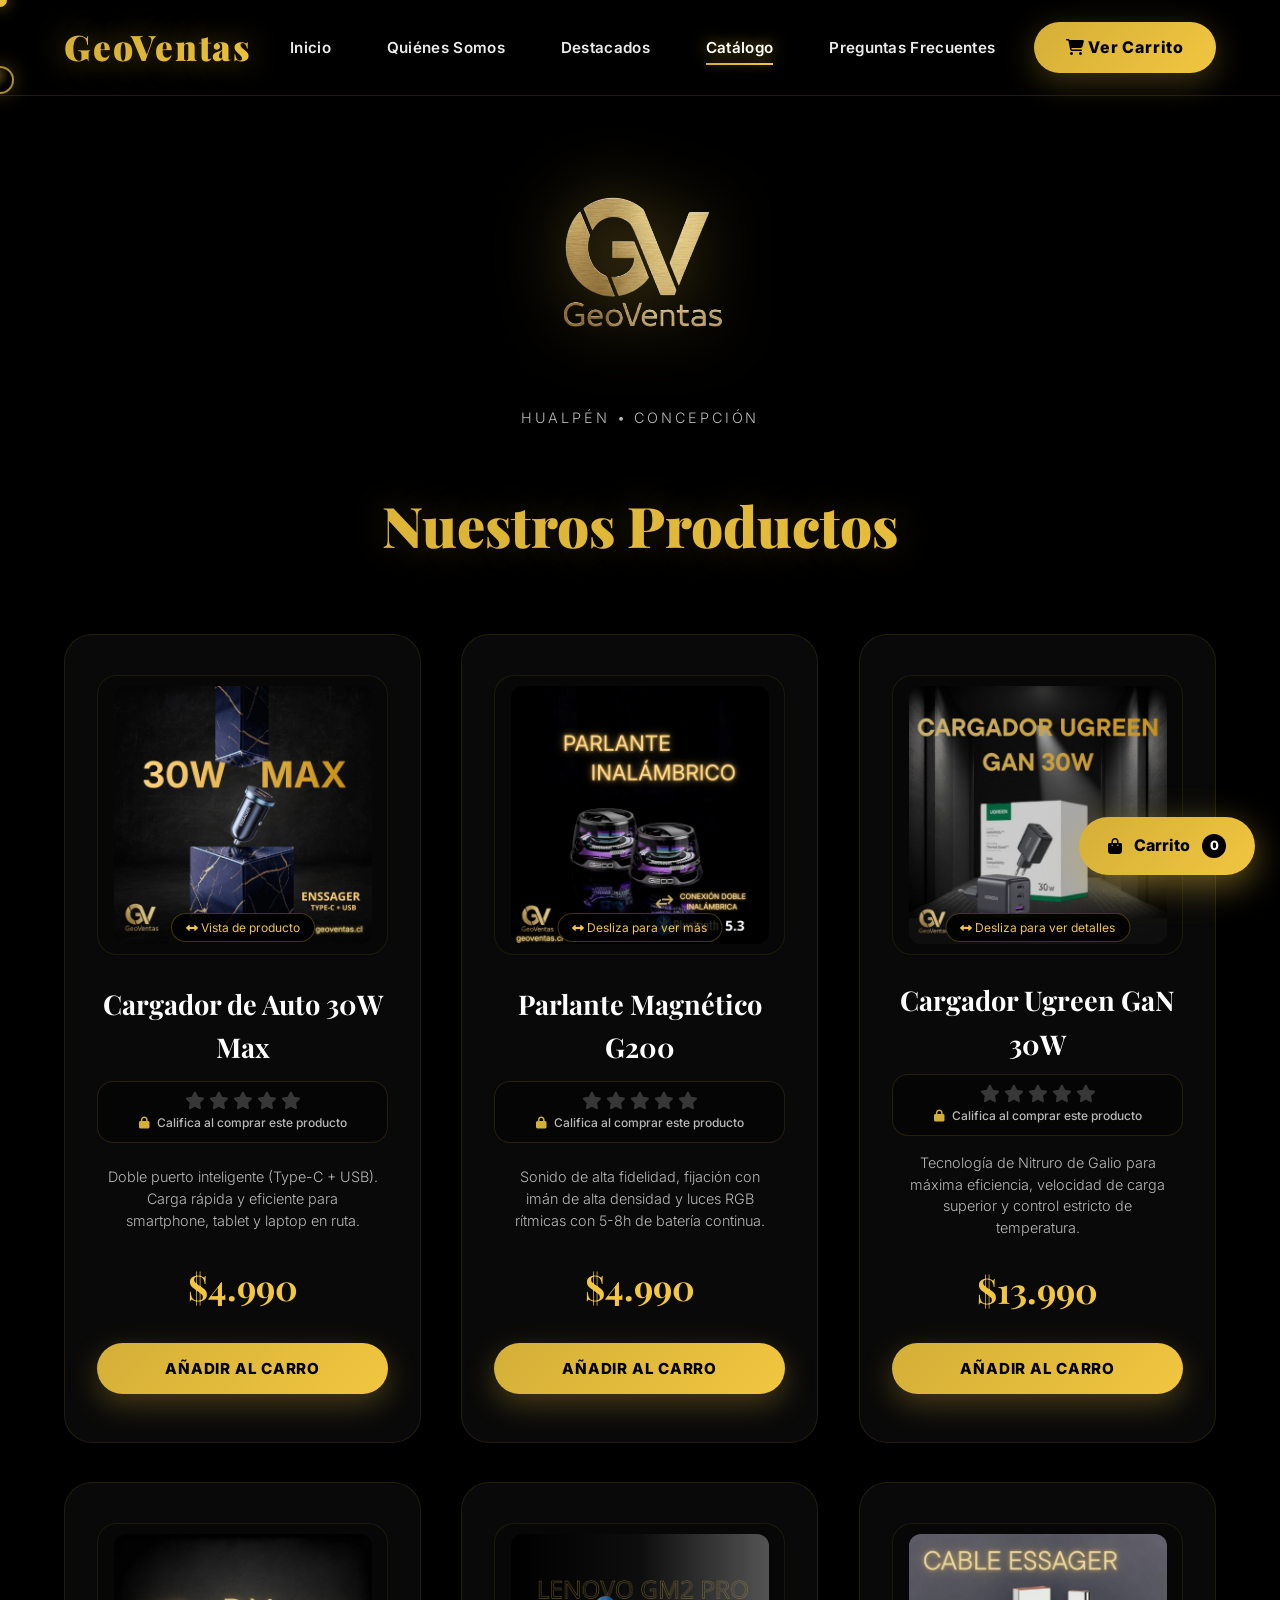
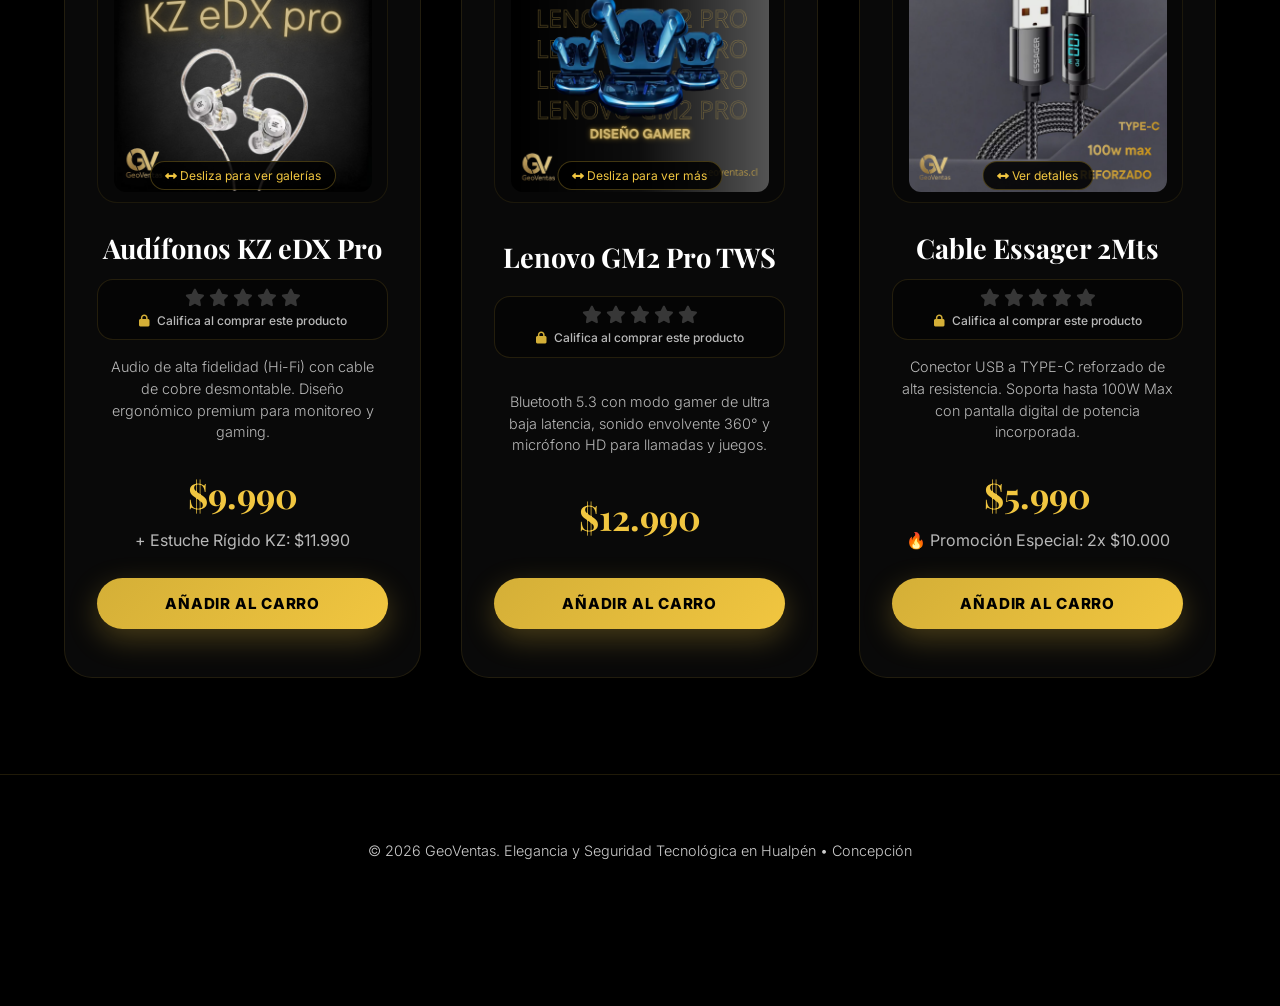
==== commit 625fbd3a: "Actualizar joyas.html" ====
--- a/joyas.html
+++ b/joyas.html
@@ -2,23 +2,20 @@
 <html lang="es">
 <head>
     <script async src="https://www.googletagmanager.com/gtag/js?id=G-XX3Q937933"></script>
-    <script>
-      window.dataLayer = window.dataLayer || [];
-      function gtag(){dataLayer.push(arguments);}
-      gtag('js', new Date());
-
-      gtag('config', 'G-XX3Q937933');
-    </script>
+<script>
+  window.dataLayer = window.dataLayer || [];
+  function gtag(){dataLayer.push(arguments);}
+  gtag('js', new Date());
+
+  gtag('config', 'G-XX3Q937933');
+</script>
     <meta charset="UTF-8">
     <meta name="viewport" content="width=device-width, initial-scale=1.0">
-    <title>GeoVentas - Colección Joyas Plata Ley 925 | Hualpén • Concepción</title>
-    
-    <link rel="shortcut icon" href="IMG_20260513_074612_172 (1).png">
+    <title>GeoVentas - Catálogo Premium | Hualpén • Concepción</title>
     <link rel="preconnect" href="https://fonts.googleapis.com">
     <link rel="preconnect" href="https://fonts.gstatic.com" crossorigin>
-    <link href="https://fonts.googleapis.com/css2?family=Playfair+Display:ital,wght@0,400;0,700;1,400;1,900&family=Inter:wght@300;400;500;600;700;800&display=swap" rel="stylesheet">
+    <link href="https://fonts.googleapis.com/css2?family=Playfair+Display:ital,wght@0,400;0,700;1,400&family=Inter:wght@300;400;500;600;700&display=swap" rel="stylesheet">
     <link rel="stylesheet" href="https://cdnjs.cloudflare.com/ajax/libs/font-awesome/6.4.0/css/all.min.css">
-
     <style>
         :root {
             --bg-primary: #000000;
@@ -80,7 +77,7 @@
             width: 100%;
             backdrop-filter: blur(25px);
             -webkit-backdrop-filter: blur(25px);
-            background: rgba(0,0,0,0.6);
+            background: rgba(0,0,0,0.4);
             border-bottom: 1px solid rgba(212,175,55,0.15);
             z-index: 1000;
             padding: 1.2rem 0;
@@ -104,36 +101,59 @@
             -webkit-text-fill-color: transparent;
             background-clip: text;
             letter-spacing: 0.05em;
+            text-shadow: 0 0 30px rgba(212, 175, 55, 0.5);
             text-decoration: none;
         }
 
-        .nav-actions {
-            display: flex;
-            align-items: center;
-            gap: 1.5rem;
-        }
-
-        .back-btn {
+        .menu-icon {
+            display: none;
             color: var(--gold-primary);
+            font-size: 1.8rem;
+            cursor: pointer;
+            order: 2;
+        }
+
+        .nav-links {
+            display: flex;
+            gap: 3.5rem;
+            list-style: none;
+        }
+
+        .nav-link {
+            color: rgba(255,255,255,0.92);
             text-decoration: none;
             font-weight: 600;
-            font-size: 0.9rem;
-            border: 1px solid rgba(212,175,55,0.4);
-            padding: 0.5rem 1.2rem;
-            border-radius: 50px;
-            transition: all 0.3s ease;
-        }
-
-        .back-btn:hover {
-            background: var(--gold-primary);
-            color: #000;
-            box-shadow: var(--shadow-gold);
+            font-size: 0.95rem;
+            position: relative;
+            letter-spacing: 0.02em;
+            transition: all 0.4s ease;
+        }
+
+        .nav-link::after {
+            content: '';
+            position: absolute;
+            bottom: -8px;
+            left: 0;
+            width: 0;
+            height: 2px;
+            background: linear-gradient(135deg, var(--gold-primary), var(--gold-secondary));
+            transition: width 0.4s cubic-bezier(0.25, 0.46, 0.45, 0.94);
+            box-shadow: 0 0 10px rgba(212, 175, 55, 0.5);
+        }
+
+        .nav-link:hover::after, .nav-link.active::after {
+            width: 100%;
+        }
+
+        .nav-link:hover, .nav-link.active {
+            color: #ffffff;
+            text-shadow: 0 0 15px rgba(212, 175, 55, 0.8);
         }
 
         .whatsapp-btn {
             background: linear-gradient(135deg, var(--gold-primary), var(--gold-secondary));
             color: var(--bg-primary);
-            padding: 0.8rem 1.8rem;
+            padding: 0.8rem 2rem;
             border-radius: 50px;
             text-decoration: none;
             font-family: 'Inter', sans-serif;
@@ -142,22 +162,49 @@
             transition: all 0.4s ease;
             box-shadow: var(--shadow-gold);
             cursor: pointer;
+        }
+
+        /* Hero Section */
+        .hero {
+            height: clamp(250px, 45vh, 400px);
+            display: flex;
+            flex-direction: column;
+            justify-content: center;
+            align-items: center;
+            text-align: center;
+            padding: 0 5%;
+            margin-top: 80px;
+            animation: fadeInHero 1.2s cubic-bezier(0.215, 0.610, 0.355, 1) forwards;
+        }
+
+        .hero-logo {
+            max-width: clamp(160px, 40vw, 260px);
+            height: auto;
+            margin-bottom: 1rem;
+            filter: drop-shadow(0 0 35px rgba(212, 175, 55, 0.4));
+        }
+
+        .hero p {
             font-size: 0.9rem;
-        }
-
-        /* Section Title & Layout */
-        .catalog-container {
-            padding: 140px 5% 80px;
+            font-weight: 300;
+            letter-spacing: 0.2em;
+            text-transform: uppercase;
+            color: var(--text-secondary);
+        }
+
+        /* Catalog Section */
+        .catalog-section {
             max-width: 1600px;
-            margin: 0 auto;
-        }
-
-        .catalog-title {
+            margin: 0 auto 6rem;
+            padding: 0 5%;
+        }
+
+        .section-title {
             font-family: 'Playfair Display', serif;
             font-weight: 900;
             font-size: clamp(2.2rem, 5vw, 3.5rem);
             text-align: center;
-            margin-bottom: 0.5rem;
+            margin-bottom: 4rem;
             background: linear-gradient(135deg, var(--gold-primary), var(--gold-secondary));
             -webkit-background-clip: text;
             -webkit-text-fill-color: transparent;
@@ -165,23 +212,13 @@
             text-shadow: 0 0 40px rgba(212, 175, 55, 0.25);
         }
 
-        .catalog-subtitle {
-            text-align: center;
-            color: var(--text-secondary);
-            margin-bottom: 4rem;
-            font-size: 1rem;
-            font-weight: 300;
-            letter-spacing: 0.05em;
-        }
-
-        .grid-joyas {
+        .products-grid {
             display: grid;
             grid-template-columns: repeat(auto-fit, minmax(310px, 1fr));
             gap: 2.5rem;
         }
 
-        /* Product Cards */
-        .card-joya {
+        .product-card {
             background: rgba(255,255,255,0.035);
             backdrop-filter: blur(25px);
             -webkit-backdrop-filter: blur(25px);
@@ -191,15 +228,18 @@
             text-align: center;
             position: relative;
             overflow: hidden;
+            opacity: 0;
+            transform: translateY(40px) scale(0.95);
             transition: transform 0.5s cubic-bezier(0.25, 1, 0.5, 1), 
                         border-color 0.5s ease, 
                         box-shadow 0.5s ease;
+            animation: cardReveal 0.8s cubic-bezier(0.25, 1, 0.5, 1) forwards;
             display: flex;
             flex-direction: column;
             justify-content: space-between;
         }
 
-        .card-joya::before {
+        .product-card::before {
             content: '';
             position: absolute;
             top: 0;
@@ -211,47 +251,80 @@
             z-index: 2;
         }
 
-        .card-joya:hover {
+        .product-card:hover {
             transform: translateY(-12px) scale(1.02);
             border-color: rgba(212,175,55,0.7);
             box-shadow: 0 30px 70px rgba(212, 175, 55, 0.25);
         }
 
-        .card-joya:hover::before { left: 120%; }
-
-        .joya-img-wrapper {
+        .product-card:hover::before { left: 120%; }
+
+        .product-web-slider {
             position: relative;
             width: 100%;
             aspect-ratio: 1 / 1; 
             max-height: 280px;
-            overflow: hidden;
+            overflow-x: auto;
+            scroll-snap-type: x mandatory;
+            scroll-behavior: smooth;
             border-radius: 20px;
             margin-bottom: 1.5rem;
-            background: rgba(0, 0, 0, 0.3);
+            background: rgba(0, 0, 0, 0.2);
             border: 1px solid rgba(212,175,55,0.1);
+        }
+
+        .product-web-slider::-webkit-scrollbar { display: none; }
+
+        .slider-track {
+            display: flex;
+            width: 100%;
+            height: 100%;
+        }
+
+        .slide-item {
+            min-width: 100%;
+            height: 100%;
+            scroll-snap-align: start;
             display: flex;
             align-items: center;
             justify-content: center;
+            overflow: hidden;
             padding: 10px;
         }
 
-        .joya-img {
+        .magnify-img {
             max-width: 100%;
             max-height: 100%;
             width: auto;
             height: auto;
             object-fit: contain; 
-            transition: transform 0.5s cubic-bezier(0.25, 1, 0.5, 1);
+            transition: transform 0.3s cubic-bezier(0.25, 1, 0.5, 1);
             cursor: zoom-in;
             border-radius: 12px;
         }
 
-        .joya-img:active {
+        .magnify-img:active {
             transform: scale(1.25);
             cursor: grabbing;
         }
 
-        .joya-name {
+        .slider-indicator {
+            position: absolute;
+            bottom: 12px;
+            left: 50%;
+            transform: translateX(-50%);
+            background: rgba(0, 0, 0, 0.85);
+            border: 1px solid rgba(212, 175, 55, 0.3);
+            color: var(--gold-secondary);
+            padding: 4px 14px;
+            border-radius: 30px;
+            font-size: 0.75rem;
+            pointer-events: none;
+            white-space: nowrap;
+            z-index: 5;
+        }
+
+        .product-title {
             font-family: 'Playfair Display', serif;
             font-weight: 700;
             font-size: 1.7rem;
@@ -259,9 +332,9 @@
             color: #ffffff;
         }
         
-        .card-joya:hover .joya-name { color: var(--gold-secondary); }
-
-        /* Rating Stars System */
+        .product-card:hover .product-title { color: var(--gold-secondary); }
+
+        /* --- ESTILOS DE VALORACIÓN DESBLOQUEABLE (ESTRELLAS) --- */
         .rating-box {
             background: rgba(0, 0, 0, 0.4);
             border: 1px solid rgba(212, 175, 55, 0.15);
@@ -302,7 +375,6 @@
             margin-right: 4px;
         }
 
-        /* Stock Status */
         .stock-indicator {
             display: inline-block;
             align-self: center;
@@ -328,12 +400,30 @@
             border: 1px solid rgba(231, 76, 60, 0.25);
         }
 
-        .joya-price {
+        .product-description-text {
+            color: var(--text-secondary);
+            font-size: 0.9rem;
+            font-weight: 300;
+            margin-bottom: 1.5rem;
+            line-height: 1.5;
+            padding: 0 0.5rem;
+        }
+
+        .product-price {
             font-family: 'Playfair Display', serif;
             font-size: 2.2rem;
             font-weight: 700;
             color: var(--gold-secondary);
             margin-bottom: 1.5rem;
+        }
+
+        .price-subtext {
+            display: block;
+            font-size: 1rem;
+            color: var(--text-secondary);
+            font-family: 'Inter', sans-serif;
+            font-weight: 400;
+            margin-top: 0.3rem;
         }
 
         .order-btn {
@@ -352,11 +442,10 @@
             box-shadow: 0 10px 30px rgba(212, 175, 55, 0.3);
             transition: all 0.3s ease;
             cursor: pointer;
-            width: 100%;
         }
 
         .order-btn:hover {
-            transform: scale(1.03);
+            transform: scale(1.05);
             box-shadow: 0 15px 40px rgba(212, 175, 55, 0.5);
         }
 
@@ -368,7 +457,7 @@
             pointer-events: none;
         }
 
-        /* Cart Floating Trigger & Modal */
+        /* --- BOTÓN FLOTANTE Y MODAL DEL CARRITO --- */
         .cart-trigger {
             position: fixed;
             bottom: 25px;
@@ -464,7 +553,8 @@
         .cart-item-title { font-weight: 600; font-size: 0.9rem; }
         .cart-item-price { color: var(--gold-secondary); font-weight: 700; font-size: 0.95rem; }
 
-        .coupon-box {
+        /* --- OPCIONES DE ENTREGA EN CARRITO --- */
+        .delivery-options {
             background: rgba(255,255,255,0.02);
             padding: 1rem;
             border-radius: 14px;
@@ -472,37 +562,32 @@
             margin-bottom: 1.5rem;
         }
 
-        .coupon-input-group {
-            display: flex;
-            gap: 8px;
-            margin-top: 8px;
-        }
-
-        .coupon-input-group input {
-            flex-grow: 1;
-            background: rgba(0, 0, 0, 0.6);
+        .delivery-options label {
+            display: block;
+            color: var(--gold-primary);
+            font-weight: 700;
+            font-size: 0.85rem;
+            margin-bottom: 6px;
+        }
+
+        .delivery-options select {
+            width: 100%;
+            padding: 10px;
+            border-radius: 8px;
             border: 1px solid rgba(212, 175, 55, 0.3);
-            border-radius: 8px;
-            padding: 8px 12px;
+            background: rgba(0, 0, 0, 0.8);
             color: #fff;
             outline: none;
-            text-transform: uppercase;
-        }
-
-        .coupon-input-group button {
-            background: var(--gold-primary);
-            color: #000;
-            border: none;
-            padding: 8px 15px;
-            border-radius: 8px;
-            font-weight: 700;
+            font-size: 0.9rem;
             cursor: pointer;
         }
 
-        .coupon-msg {
+        .delivery-notice {
             font-size: 0.8rem;
-            margin-top: 6px;
-            font-weight: 600;
+            color: var(--text-secondary);
+            font-style: italic;
+            margin-top: 8px;
+            line-height: 1.3;
         }
 
         .cart-totals {
@@ -547,20 +632,58 @@
         .btn-wa { background: #25D366; color: #fff; }
         .btn-social { background: rgba(255,255,255,0.1); color: #fff; border: 1px solid rgba(212,175,55,0.4); }
 
-        footer {
+        @media (max-width: 768px) {
+            body { cursor: default; }
+            .cursor, .cursor-follower { display: none; }
+            
+            .menu-icon { display: block; }
+            .whatsapp-btn { display: none; }
+
+            .nav-links {
+                display: none;
+                flex-direction: column;
+                position: absolute;
+                top: 100%;
+                left: 0;
+                width: 100%;
+                background: rgba(0,0,0,0.98);
+                padding: 3rem 5%;
+                gap: 2.5rem;
+                text-align: center;
+                border-bottom: 1px solid var(--glass-border);
+            }
+
+            .nav-links.active { display: flex; }
+            
+            .product-card { padding: 2rem 1.5rem 2.5rem 1.5rem; }
+            .product-web-slider { max-height: 260px; }
+            .product-card:hover { transform: translateY(-5px) scale(1.01); }
+            
+            .cart-modal { width: 100%; }
+        }
+
+        .footer {
             background: rgba(0,0,0,0.7);
             border-top: 1px solid rgba(212,175,55,0.15);
             text-align: center;
-            padding: 3rem 2rem;
-            color: var(--text-secondary);
+            padding: 4rem 2rem;
+        }
+
+        .footer p {
+            font-weight: 300;
+            opacity: 0.8;
             font-size: 0.9rem;
         }
 
-        @media (max-width: 768px) {
-            body { cursor: default; }
-            .cursor, .cursor-follower { display: none; }
-            .whatsapp-btn { display: none; }
-            .cart-modal { width: 100%; }
+        @keyframes cardReveal {
+            to {
+                opacity: 1;
+                transform: translateY(0) scale(1);
+            }
+        }
+        @keyframes fadeInHero {
+            from { opacity: 0; transform: translateY(-10px); }
+            to { opacity: 1; transform: translateY(0); }
         }
     </style>
 </head>
@@ -571,119 +694,255 @@
 
     <nav class="navbar">
         <div class="nav-container">
-            <a href="index.html" class="logo">GEOVENTAS</a>
+            <a href="index.html" class="logo">GeoVentas</a>
             
-            <div class="nav-actions">
-                <a href="index.html" class="back-btn">← Inicio</a>
-                <div class="whatsapp-btn" onclick="toggleCart()">
-                    <i class="fas fa-shopping-cart"></i> Ver Carrito
-                </div>
+            <div class="menu-icon" id="mobile-menu">
+                <i class="fas fa-bars"></i>
+            </div>
+
+            <ul class="nav-links" id="nav-list">
+                <li><a href="index.html#inicio" class="nav-link">Inicio</a></li>
+                <li><a href="index.html#nosotros" class="nav-link">Quiénes Somos</a></li>
+                <li><a href="index.html#destacados" class="nav-link">Destacados</a></li>
+                <li><a href="productos.html" class="nav-link active">Catálogo</a></li>
+                <li><a href="index.html#faq" class="nav-link">Preguntas Frecuentes</a></li>
+            </ul>
+            
+            <div class="whatsapp-btn" onclick="toggleCart()">
+                <i class="fas fa-shopping-cart"></i> Ver Carrito
             </div>
         </div>
     </nav>
 
-    <main class="catalog-container">
-        <h1 class="catalog-title">Colección Plata Ley 925</h1>
-        <p class="catalog-subtitle">Joyería seleccionada. Entregas coordinadas en Hualpén y Concepción.</p>
-
-        <div class="grid-joyas">
-
-            <!-- PRODUCTO 1 -->
-            <div class="card-joya" data-name="cadena de plata" data-id="cadena-plata-925">
-                <div class="joya-img-wrapper">
-                    <img src="foto_catalogo.jpg" alt="Cadena de Plata Ley 925" class="joya-img">
-                </div>
-                <h2 class="joya-name">Cadena de Plata 925</h2>
-
-                <div class="rating-box locked" id="rating-cadena-plata-925">
+    <header class="hero" id="inicio">
+        <img src="IMG_20260513_074612_172 (1).png" alt="GeoVentas Logo Oficial" class="hero-logo">
+        <p>Hualpén • Concepción</p>
+    </header>
+
+    <section class="catalog-section" id="catalogo">
+        <h2 class="section-title">Nuestros Productos</h2>
+        <div class="products-grid">
+            
+            <!-- PRODUCTO 1: CARGADOR DE AUTO -->
+            <div class="product-card" data-name="cargador de auto" data-id="cargador-auto-30w">
+                <div class="product-web-slider">
+                    <div class="slider-track">
+                        <div class="slide-item">
+                            <img src="cargador-essager-1.png" alt="Cargador de Auto Essager 30W" class="magnify-img">
+                        </div>
+                    </div>
+                    <div class="slider-indicator"><i class="fas fa-left-right"></i> Vista de producto</div>
+                </div>
+
+                <h3 class="product-title">Cargador de Auto 30W Max</h3>
+
+                <!-- CAJA DE VALORACIÓN DESBLOQUEABLE -->
+                <div class="rating-box locked" id="rating-cargador-auto-30w">
                     <div class="stars-container">
-                        <i class="fas fa-star" onclick="calificarProducto('cadena-plata-925', 1)"></i>
-                        <i class="fas fa-star" onclick="calificarProducto('cadena-plata-925', 2)"></i>
-                        <i class="fas fa-star" onclick="calificarProducto('cadena-plata-925', 3)"></i>
-                        <i class="fas fa-star" onclick="calificarProducto('cadena-plata-925', 4)"></i>
-                        <i class="fas fa-star" onclick="calificarProducto('cadena-plata-925', 5)"></i>
+                        <i class="fas fa-star" onclick="calificarProducto('cargador-auto-30w', 1)"></i>
+                        <i class="fas fa-star" onclick="calificarProducto('cargador-auto-30w', 2)"></i>
+                        <i class="fas fa-star" onclick="calificarProducto('cargador-auto-30w', 3)"></i>
+                        <i class="fas fa-star" onclick="calificarProducto('cargador-auto-30w', 4)"></i>
+                        <i class="fas fa-star" onclick="calificarProducto('cargador-auto-30w', 5)"></i>
                     </div>
                     <div class="rating-text"><i class="fas fa-lock"></i> Califica al comprar este producto</div>
                 </div>
 
                 <div class="stock-container"></div>
-                <div class="joya-price">$15.000</div>
-                <button class="order-btn" onclick="agregarAlCarrito('Cadena de Plata 925', 15000, 'cadena-plata-925')">AÑADIR AL CARRO</button>
+                <p class="product-description-text">Doble puerto inteligente (Type-C + USB). Carga rápida y eficiente para smartphone, tablet y laptop en ruta.</p>
+                <div class="product-price">$4.990</div>
+                <button class="order-btn" onclick="agregarAlCarrito('Cargador de Auto 30W Max', 4990, 'cargador-auto-30w')">AÑADIR AL CARRO</button>
             </div>
 
-            <!-- PRODUCTO 2 -->
-            <div class="card-joya" data-name="pulsera de plata" data-id="pulsera-plata-925">
-                <div class="joya-img-wrapper">
-                    <img src="foto_catalogo.jpg" alt="Pulsera de Plata Ley 925" class="joya-img">
-                </div>
-                <h2 class="joya-name">Pulsera de Plata 925</h2>
-
-                <div class="rating-box locked" id="rating-pulsera-plata-925">
+            <!-- PRODUCTO 2: PARLANTE MAGNÉTICO -->
+            <div class="product-card" data-name="parlante inalámbrico g200" data-id="parlante-g200">
+                <div class="product-web-slider">
+                    <div class="slider-track">
+                        <div class="slide-item">
+                            <img src="parlante-g200-1.png" alt="Parlante Inalámbrico G200 - Vista 1" class="magnify-img">
+                        </div>
+                        <div class="slide-item">
+                            <img src="parlante-g200-2.png" alt="Parlante Inalámbrico G200 - Vista 2" class="magnify-img">
+                        </div>
+                        <div class="slide-item">
+                            <img src="parlante-g200-3.png" alt="Parlante Inalámbrico G200 - Vista 3" class="magnify-img">
+                        </div>
+                        <div class="slide-item">
+                            <img src="parlante-g200-4.png" alt="Parlante Inalámbrico G200 - Vista 4" class="magnify-img">
+                        </div>
+                    </div>
+                    <div class="slider-indicator"><i class="fas fa-left-right"></i> Desliza para ver más</div>
+                </div>
+
+                <h3 class="product-title">Parlante Magnético G200</h3>
+
+                <!-- CAJA DE VALORACIÓN DESBLOQUEABLE -->
+                <div class="rating-box locked" id="rating-parlante-g200">
                     <div class="stars-container">
-                        <i class="fas fa-star" onclick="calificarProducto('pulsera-plata-925', 1)"></i>
-                        <i class="fas fa-star" onclick="calificarProducto('pulsera-plata-925', 2)"></i>
-                        <i class="fas fa-star" onclick="calificarProducto('pulsera-plata-925', 3)"></i>
-                        <i class="fas fa-star" onclick="calificarProducto('pulsera-plata-925', 4)"></i>
-                        <i class="fas fa-star" onclick="calificarProducto('pulsera-plata-925', 5)"></i>
+                        <i class="fas fa-star" onclick="calificarProducto('parlante-g200', 1)"></i>
+                        <i class="fas fa-star" onclick="calificarProducto('parlante-g200', 2)"></i>
+                        <i class="fas fa-star" onclick="calificarProducto('parlante-g200', 3)"></i>
+                        <i class="fas fa-star" onclick="calificarProducto('parlante-g200', 4)"></i>
+                        <i class="fas fa-star" onclick="calificarProducto('parlante-g200', 5)"></i>
                     </div>
                     <div class="rating-text"><i class="fas fa-lock"></i> Califica al comprar este producto</div>
                 </div>
 
                 <div class="stock-container"></div>
-                <div class="joya-price">$12.000</div>
-                <button class="order-btn" onclick="agregarAlCarrito('Pulsera de Plata 925', 12000, 'pulsera-plata-925')">AÑADIR AL CARRO</button>
+                <p class="product-description-text">Sonido de alta fidelidad, fijación con imán de alta densidad y luces RGB rítmicas con 5-8h de batería continua.</p>
+                <div class="product-price">$4.990</div>
+                <button class="order-btn" onclick="agregarAlCarrito('Parlante Magnético G200', 4990, 'parlante-g200')">AÑADIR AL CARRO</button>
             </div>
 
-            <!-- PRODUCTO 3 -->
-            <div class="card-joya" data-name="anillo de plata" data-id="anillo-plata-925">
-                <div class="joya-img-wrapper">
-                    <img src="foto_catalogo.jpg" alt="Anillo de Plata Ley 925" class="joya-img">
-                </div>
-                <h2 class="joya-name">Anillo de Plata 925</h2>
-
-                <div class="rating-box locked" id="rating-anillo-plata-925">
+            <!-- PRODUCTO 3: CARGADOR UGREEN GAN -->
+            <div class="product-card" data-name="cargador ugreen gan 30w" data-id="cargador-ugreen-gan">
+                <div class="product-web-slider">
+                    <div class="slider-track">
+                        <div class="slide-item">
+                            <img src="6_20260602_233201_0005.png" alt="Cargador Ugreen GaN 30W Portada" class="magnify-img">
+                        </div>
+                        <div class="slide-item">
+                            <img src="7_20260602_233201_0006.png" alt="Infografía Ugreen GaN" class="magnify-img">
+                        </div>
+                    </div>
+                    <div class="slider-indicator"><i class="fas fa-left-right"></i> Desliza para ver detalles</div>
+                </div>
+
+                <h3 class="product-title">Cargador Ugreen GaN 30W</h3>
+
+                <!-- CAJA DE VALORACIÓN DESBLOQUEABLE -->
+                <div class="rating-box locked" id="rating-cargador-ugreen-gan">
                     <div class="stars-container">
-                        <i class="fas fa-star" onclick="calificarProducto('anillo-plata-925', 1)"></i>
-                        <i class="fas fa-star" onclick="calificarProducto('anillo-plata-925', 2)"></i>
-                        <i class="fas fa-star" onclick="calificarProducto('anillo-plata-925', 3)"></i>
-                        <i class="fas fa-star" onclick="calificarProducto('anillo-plata-925', 4)"></i>
-                        <i class="fas fa-star" onclick="calificarProducto('anillo-plata-925', 5)"></i>
+                        <i class="fas fa-star" onclick="calificarProducto('cargador-ugreen-gan', 1)"></i>
+                        <i class="fas fa-star" onclick="calificarProducto('cargador-ugreen-gan', 2)"></i>
+                        <i class="fas fa-star" onclick="calificarProducto('cargador-ugreen-gan', 3)"></i>
+                        <i class="fas fa-star" onclick="calificarProducto('cargador-ugreen-gan', 4)"></i>
+                        <i class="fas fa-star" onclick="calificarProducto('cargador-ugreen-gan', 5)"></i>
                     </div>
                     <div class="rating-text"><i class="fas fa-lock"></i> Califica al comprar este producto</div>
                 </div>
 
                 <div class="stock-container"></div>
-                <div class="joya-price">$10.000</div>
-                <button class="order-btn" onclick="agregarAlCarrito('Anillo de Plata 925', 10000, 'anillo-plata-925')">AÑADIR AL CARRO</button>
+                <p class="product-description-text">Tecnología de Nitruro de Galio para máxima eficiencia, velocidad de carga superior y control estricto de temperatura.</p>
+                <div class="product-price">$13.990</div>
+                <button class="order-btn" onclick="agregarAlCarrito('Cargador Ugreen GaN 30W', 13990, 'cargador-ugreen-gan')">AÑADIR AL CARRO</button>
             </div>
 
-            <!-- PRODUCTO 4 -->
-            <div class="card-joya" data-name="aros de plata" data-id="aros-plata-925">
-                <div class="joya-img-wrapper">
-                    <img src="foto_catalogo.jpg" alt="Aros de Plata Ley 925" class="joya-img">
-                </div>
-                <h2 class="joya-name">Aros de Plata 925</h2>
-
-                <div class="rating-box locked" id="rating-aros-plata-925">
+            <!-- PRODUCTO 4: AUDÍFONOS KZ EDX PRO -->
+            <div class="product-card" data-name="audífonos kz edx" data-id="audifonos-kz-edx-pro">
+                <div class="product-web-slider">
+                    <div class="slider-track">
+                        <div class="slide-item">
+                            <img src="1_20260602_233200_0000.png" alt="Audífonos KZ eDX Pro Estilo" class="magnify-img">
+                        </div>
+                        <div class="slide-item">
+                            <img src="2_20260602_233201_0001.png" alt="KZ eDX Pro Diseño Premium" class="magnify-img">
+                        </div>
+                        <div class="slide-item">
+                            <img src="3_20260602_233201_0002.png" alt="KZ eDX Pro Detalles Técnicos" class="magnify-img">
+                        </div>
+                    </div>
+                    <div class="slider-indicator"><i class="fas fa-left-right"></i> Desliza para ver galerías</div>
+                </div>
+
+                <h3 class="product-title">Audífonos KZ eDX Pro</h3>
+
+                <!-- CAJA DE VALORACIÓN DESBLOQUEABLE -->
+                <div class="rating-box locked" id="rating-audifonos-kz-edx-pro">
                     <div class="stars-container">
-                        <i class="fas fa-star" onclick="calificarProducto('aros-plata-925', 1)"></i>
-                        <i class="fas fa-star" onclick="calificarProducto('aros-plata-925', 2)"></i>
-                        <i class="fas fa-star" onclick="calificarProducto('aros-plata-925', 3)"></i>
-                        <i class="fas fa-star" onclick="calificarProducto('aros-plata-925', 4)"></i>
-                        <i class="fas fa-star" onclick="calificarProducto('aros-plata-925', 5)"></i>
+                        <i class="fas fa-star" onclick="calificarProducto('audifonos-kz-edx-pro', 1)"></i>
+                        <i class="fas fa-star" onclick="calificarProducto('audifonos-kz-edx-pro', 2)"></i>
+                        <i class="fas fa-star" onclick="calificarProducto('audifonos-kz-edx-pro', 3)"></i>
+                        <i class="fas fa-star" onclick="calificarProducto('audifonos-kz-edx-pro', 4)"></i>
+                        <i class="fas fa-star" onclick="calificarProducto('audifonos-kz-edx-pro', 5)"></i>
                     </div>
                     <div class="rating-text"><i class="fas fa-lock"></i> Califica al comprar este producto</div>
                 </div>
 
                 <div class="stock-container"></div>
-                <div class="joya-price">$8.000</div>
-                <button class="order-btn" onclick="agregarAlCarrito('Aros de Plata 925', 8000, 'aros-plata-925')">AÑADIR AL CARRO</button>
+                <p class="product-description-text">Audio de alta fidelidad (Hi-Fi) con cable de cobre desmontable. Diseño ergonómico premium para monitoreo y gaming.</p>
+                <div class="product-price">
+                    $9.990
+                    <span class="price-subtext">+ Estuche Rígido KZ: $11.990</span>
+                </div>
+                <button class="order-btn" onclick="agregarAlCarrito('Audífonos KZ eDX Pro', 9990, 'audifonos-kz-edx-pro')">AÑADIR AL CARRO</button>
             </div>
 
+            <!-- PRODUCTO 5: AUDÍFONOS LENOVO GM2 PRO -->
+            <div class="product-card" data-name="lenovo gm2 pro" data-id="lenovo-gm2-pro">
+                <div class="product-web-slider">
+                    <div class="slider-track">
+                        <div class="slide-item">
+                            <img src="lenovo-gm2-pro-1.png" alt="Audífonos Lenovo GM2 Pro Vista Principal" class="magnify-img">
+                        </div>
+                        <div class="slide-item">
+                            <img src="lenovo-gm2-pro-2.png" alt="Audífonos Lenovo GM2 Pro Estuche de Carga" class="magnify-img">
+                        </div>
+                    </div>
+                    <div class="slider-indicator"><i class="fas fa-left-right"></i> Desliza para ver más</div>
+                </div>
+
+                <h3 class="product-title">Lenovo GM2 Pro TWS</h3>
+
+                <!-- CAJA DE VALORACIÓN DESBLOQUEABLE -->
+                <div class="rating-box locked" id="rating-lenovo-gm2-pro">
+                    <div class="stars-container">
+                        <i class="fas fa-star" onclick="calificarProducto('lenovo-gm2-pro', 1)"></i>
+                        <i class="fas fa-star" onclick="calificarProducto('lenovo-gm2-pro', 2)"></i>
+                        <i class="fas fa-star" onclick="calificarProducto('lenovo-gm2-pro', 3)"></i>
+                        <i class="fas fa-star" onclick="calificarProducto('lenovo-gm2-pro', 4)"></i>
+                        <i class="fas fa-star" onclick="calificarProducto('lenovo-gm2-pro', 5)"></i>
+                    </div>
+                    <div class="rating-text"><i class="fas fa-lock"></i> Califica al comprar este producto</div>
+                </div>
+
+                <div class="stock-container"></div>
+                <p class="product-description-text">Bluetooth 5.3 con modo gamer de ultra baja latencia, sonido envolvente 360° y micrófono HD para llamadas y juegos.</p>
+                <div class="product-price">$12.990</div>
+                <button class="order-btn" onclick="agregarAlCarrito('Lenovo GM2 Pro TWS', 12990, 'lenovo-gm2-pro')">AÑADIR AL CARRO</button>
+            </div>
+
+            <!-- PRODUCTO 6: CABLE ESSAGER -->
+            <div class="product-card" data-name="cable essager 2mts" data-id="cable-essager-2m">
+                <div class="product-web-slider">
+                    <div class="slider-track">
+                        <div class="slide-item">
+                            <img src="4_20260602_233201_0003.png" alt="Cable Essager 2mts TYPE-C" class="magnify-img">
+                        </div>
+                        <div class="slide-item">
+                            <img src="5_20260602_233201_0004.png" alt="Sello Calidad Premium GeoVentas" class="magnify-img">
+                        </div>
+                    </div>
+                    <div class="slider-indicator"><i class="fas fa-left-right"></i> Ver detalles</div>
+                </div>
+
+                <h3 class="product-title">Cable Essager 2Mts</h3>
+
+                <!-- CAJA DE VALORACIÓN DESBLOQUEABLE -->
+                <div class="rating-box locked" id="rating-cable-essager-2m">
+                    <div class="stars-container">
+                        <i class="fas fa-star" onclick="calificarProducto('cable-essager-2m', 1)"></i>
+                        <i class="fas fa-star" onclick="calificarProducto('cable-essager-2m', 2)"></i>
+                        <i class="fas fa-star" onclick="calificarProducto('cable-essager-2m', 3)"></i>
+                        <i class="fas fa-star" onclick="calificarProducto('cable-essager-2m', 4)"></i>
+                        <i class="fas fa-star" onclick="calificarProducto('cable-essager-2m', 5)"></i>
+                    </div>
+                    <div class="rating-text"><i class="fas fa-lock"></i> Califica al comprar este producto</div>
+                </div>
+
+                <div class="stock-container"></div>
+                <p class="product-description-text">Conector USB a TYPE-C reforzado de alta resistencia. Soporta hasta 100W Max con pantalla digital de potencia incorporada.</p>
+                <div class="product-price">
+                    $5.990
+                    <span class="price-subtext">🔥 Promoción Especial: 2x $10.000</span>
+                </div>
+                <button class="order-btn" onclick="agregarAlCarrito('Cable Essager 2Mts', 5990, 'cable-essager-2m')">AÑADIR AL CARRO</button>
+            </div>
+
         </div>
-    </main>
-
-    <!-- CARRITO Y MODAL DE PAGOS -->
+    </section>
+
+    <!-- COMPONENTE FLOTANTE Y MODAL DEL CARRITO DE COMPRAS -->
     <div class="cart-trigger" onclick="toggleCart()">
         <i class="fas fa-shopping-bag"></i>
         <span>Carrito</span>
@@ -701,24 +960,27 @@
         </div>
 
         <div>
-            <div class="coupon-box">
-                <label style="font-size: 0.85rem; font-weight: 600;">¿Tienes una tarjeta rascable?</label>
-                <div class="coupon-input-group">
-                    <input type="text" id="couponCode" placeholder="Ej: GEO10">
-                    <button onclick="aplicarDescuento()">Aplicar</button>
-                </div>
-                <div class="coupon-msg" id="couponMsg"></div>
+            <!-- Selector de Punto de Entrega Detallado -->
+            <div class="delivery-options">
+                <label for="selectPuntoEntrega">📍 Selecciona tu punto de entrega:</label>
+                <select id="selectPuntoEntrega">
+                    <option value="💬 A coordinar por chat">💬 Coordinar por chat</option>
+                    <option value="🏬 Mall del Centro Concepción">🏬 Mall del Centro Concepción</option>
+                    <option value="🏬 Mall Mirador Biobío (Costanera)">🏬 Mall Mirador Biobío (Costanera)</option>
+                    <option value="📍 Mallplaza Trébol">📍 Mallplaza Trébol</option>
+                    <option value="🚆 Estación Biotrén Padre Hurtado">🚆 Biotrén Padre Hurtado</option>
+                    <option value="🎓 Universidad de Concepción (UdeC)">🎓 Universidad de Concepción (UdeC)</option>
+                    <option value="🛒 Supermercado Alvi Colón (Hualpén)">🛒 Alvi Colón (Hualpén)</option>
+                    <option value="📍 Espacio Sur (Hualpén)">📍 Espacio Sur (Hualpén)</option>
+                    <option value="🏠 Retiro en Domicilio">🏠 Retiro en Domicilio</option>
+                </select>
+                <p class="delivery-notice">
+                    ⚠️ <strong>Nota:</strong> Se debe agendar la hora con anticipación para la confirmación de la entrega.
+                </p>
             </div>
 
+            <!-- Totales Automatizados -->
             <div class="cart-totals">
-                <div class="cart-row">
-                    <span>Subtotal:</span>
-                    <span id="subtotalVal">$0</span>
-                </div>
-                <div class="cart-row" id="rowDiscount" style="display:none; color: #2ecc71;">
-                    <span>Descuento:</span>
-                    <span id="discountVal">-$0</span>
-                </div>
                 <div class="cart-row total-row">
                     <span>Total A Pagar:</span>
                     <span id="totalVal">$0</span>
@@ -736,21 +998,13 @@
         </div>
     </div>
 
-    <footer>
-        <p>&copy; 2026 GEOVENTAS - Elegancia y Seguridad Tecnológica en Hualpén • Concepción</p>
+    <footer class="footer">
+        <p>© 2026 GeoVentas. Elegancia y Seguridad Tecnológica en Hualpén • Concepción</p>
     </footer>
 
     <script>
-        // CARRITO Y DESCUENTOS RASCABLES
+        // CONFIGURACIÓN DEL CARRITO DE COMPRAS
         let carrito = [];
-        let descuentoPorcentaje = 0;
-        let codigoAplicado = "";
-
-        const CÓDIGOS_VÁLIDOS = {
-            "GEO10": 0.10,
-            "GEO15": 0.15,
-            "GEO20": 0.20
-        };
 
         function toggleCart() {
             document.getElementById('cartModal').classList.toggle('open');
@@ -767,47 +1021,24 @@
             actualizarCarrito();
         }
 
-        function aplicarDescuento() {
-            const input = document.getElementById('couponCode').value.trim().toUpperCase();
-            const msg = document.getElementById('couponMsg');
-
-            if (CÓDIGOS_VÁLIDOS[input]) {
-                descuentoPorcentaje = CÓDIGOS_VÁLIDOS[input];
-                codigoAplicado = input;
-                msg.style.color = "#2ecc71";
-                msg.innerText = `¡Tarjeta Rascable de ${descuentoPorcentaje * 100}% activada!`;
-            } else {
-                descuentoPorcentaje = 0;
-                codigoAplicado = "";
-                msg.style.color = "#e74c3c";
-                msg.innerText = "Código no válido o no existe.";
-            }
-            actualizarCarrito();
-        }
-
         function actualizarCarrito() {
             const cartItems = document.getElementById('cartItems');
             const cartCount = document.getElementById('cartCount');
-            const subtotalVal = document.getElementById('subtotalVal');
-            const discountVal = document.getElementById('discountVal');
             const totalVal = document.getElementById('totalVal');
-            const rowDiscount = document.getElementById('rowDiscount');
 
             cartCount.innerText = carrito.length;
 
             if (carrito.length === 0) {
                 cartItems.innerHTML = `<p style="color: var(--text-secondary); text-align: center; margin-top: 2rem;">El carrito está vacío</p>`;
-                subtotalVal.innerText = "$0";
                 totalVal.innerText = "$0";
-                rowDiscount.style.display = "none";
                 return;
             }
 
             cartItems.innerHTML = "";
-            let subtotal = 0;
+            let total = 0;
 
             carrito.forEach((item, index) => {
-                subtotal += item.precio;
+                total += item.precio;
                 cartItems.innerHTML += `
                     <div class="cart-item">
                         <div>
@@ -818,18 +1049,6 @@
                     </div>
                 `;
             });
-
-            let montoDescuento = subtotal * descuentoPorcentaje;
-            let total = subtotal - montoDescuento;
-
-            subtotalVal.innerText = `$${subtotal.toLocaleString('es-CL')}`;
-
-            if (descuentoPorcentaje > 0) {
-                rowDiscount.style.display = "flex";
-                discountVal.innerText = `-$${montoDescuento.toLocaleString('es-CL')}`;
-            } else {
-                rowDiscount.style.display = "none";
-            }
 
             totalVal.innerText = `$${total.toLocaleString('es-CL')}`;
         }
@@ -845,12 +1064,16 @@
             actualizarEstadoEstrellas();
         }
 
+        function obtenerUbicacionSeleccionada() {
+            const selectUbicacion = document.getElementById('selectPuntoEntrega');
+            return selectUbicacion ? selectUbicacion.value : "💬 A coordinar por chat";
+        }
+
         function generarTextoPedido() {
-            let subtotal = carrito.reduce((acc, item) => acc + item.precio, 0);
-            let montoDescuento = subtotal * descuentoPorcentaje;
-            let total = subtotal - montoDescuento;
-
-            let texto = `*¡Hola GeoVentas! Quiero realizar el siguiente pedido de joyería:*\n\n`;
+            let total = carrito.reduce((acc, item) => acc + item.precio, 0);
+            let ubicacion = obtenerUbicacionSeleccionada();
+
+            let texto = `*¡Hola GeoVentas! Quiero realizar el siguiente pedido:*\n\n`;
             
             let conteo = {};
             carrito.forEach(i => conteo[i.nombre] = (conteo[i.nombre] || 0) + 1);
@@ -859,14 +1082,10 @@
                 texto += `• ${conteo[prod]}x ${prod}\n`;
             }
 
-            texto += `\n💵 *Subtotal:* $${subtotal.toLocaleString('es-CL')}\n`;
-            
-            if (descuentoPorcentaje > 0) {
-                texto += `🏷️ *Tarjeta Rascable:* ${codigoAplicado} (-$${montoDescuento.toLocaleString('es-CL')})\n`;
-            }
-            
-            texto += `💰 *TOTAL A TRANSFERIR / EFECTIVO:* *$${total.toLocaleString('es-CL')}*\n\n`;
-            texto += `_Quedo atento a tus datos bancarios para transferir o coordinar la entrega en Hualpén / Concepción._`;
+            texto += `\n📍 *PUNTO DE ENTREGA PREFERIDO:*\n${ubicacion}\n`;
+            texto += `⏰ *HORARIO:* Solicito agendar la hora con anticipación para la confirmación.\n`;
+            texto += `\n💰 *TOTAL A TRANSFERIR / EFECTIVO:* *$${total.toLocaleString('es-CL')}*\n\n`;
+            texto += `_Quedo atento a tus datos bancarios para transferir o coordinar en el punto seleccionado._`;
 
             return texto;
         }
@@ -980,7 +1199,7 @@
                     }
                 }
 
-                document.querySelectorAll('.card-joya').forEach(tarjeta => {
+                document.querySelectorAll('.product-card').forEach(tarjeta => {
                     const nombreBuscar = tarjeta.getAttribute('data-name');
                     const contenedorStock = tarjeta.querySelector('.stock-container');
                     const botonOrden = tarjeta.querySelector('.order-btn');
@@ -1022,6 +1241,16 @@
             actualizarEstadoEstrellas();
         });
 
+        // Menú Desplegable Móvil
+        const menuBtn = document.getElementById('mobile-menu');
+        const navList = document.getElementById('nav-list');
+
+        if(menuBtn && navList) {
+            menuBtn.addEventListener('click', () => {
+                navList.classList.toggle('active');
+            });
+        }
+
         // Animación de Cursores Dorados
         const cursor = document.getElementById('cursor');
         const cursorFollower = document.getElementById('cursorFollower');
@@ -1049,5 +1278,6 @@
             animateFollower();
         }
     </script>
+
 </body>
 </html>
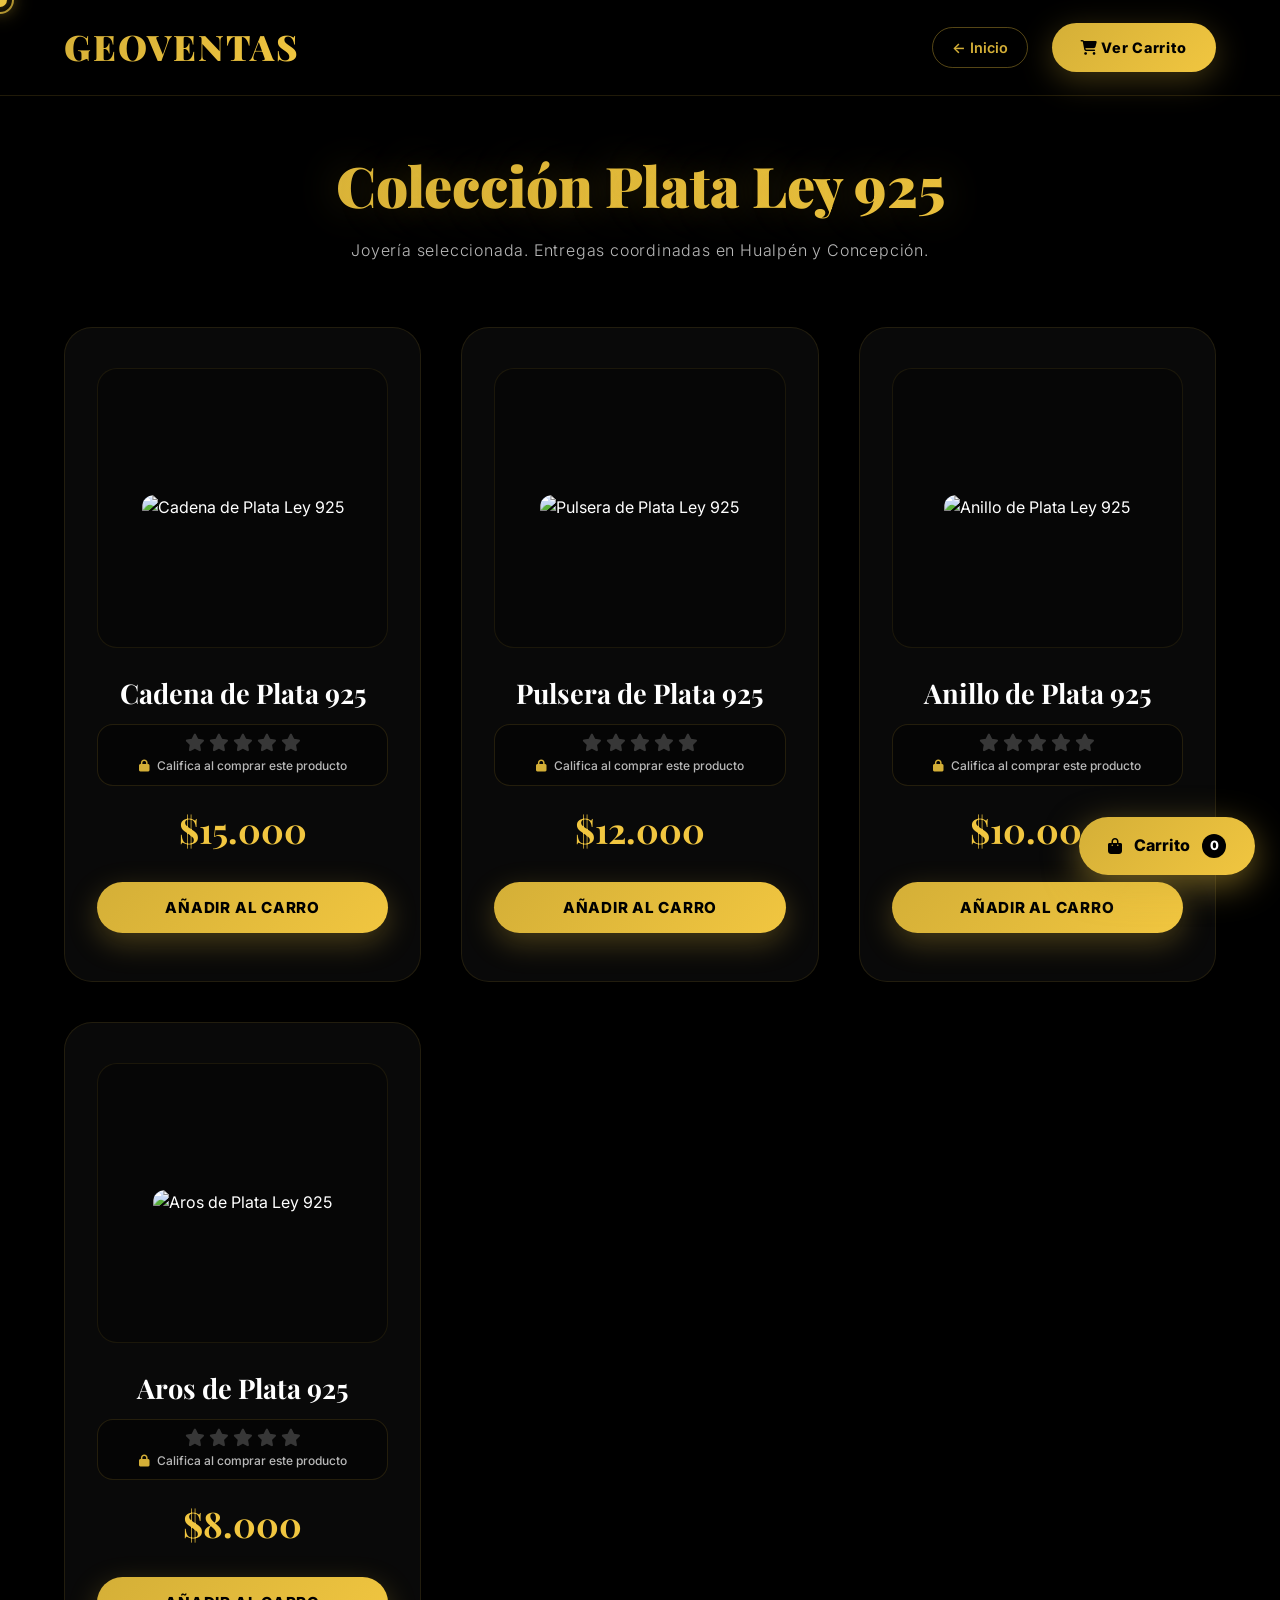
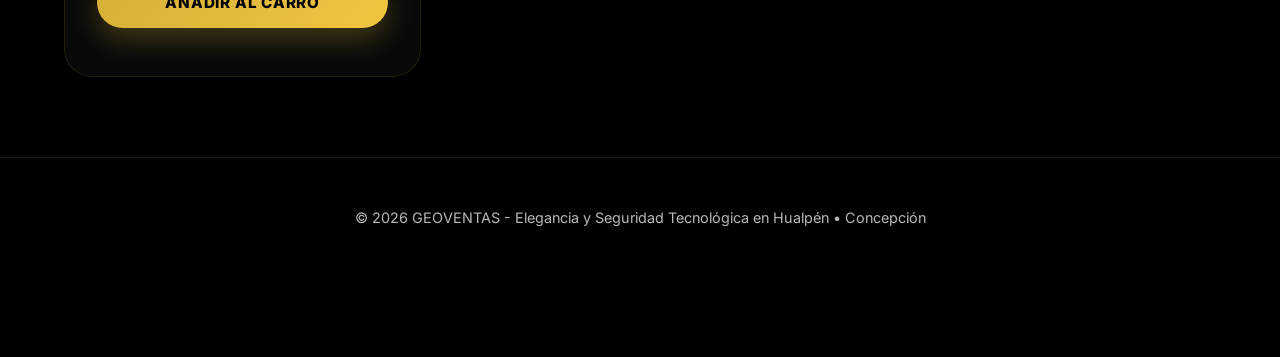
==== commit 3bb16e8e: "Actualizar joyas.html" ====
--- a/joyas.html
+++ b/joyas.html
@@ -1,21 +1,25 @@
+
 <!DOCTYPE html>
 <html lang="es">
 <head>
     <script async src="https://www.googletagmanager.com/gtag/js?id=G-XX3Q937933"></script>
-<script>
-  window.dataLayer = window.dataLayer || [];
-  function gtag(){dataLayer.push(arguments);}
-  gtag('js', new Date());
-
-  gtag('config', 'G-XX3Q937933');
-</script>
+    <script>
+      window.dataLayer = window.dataLayer || [];
+      function gtag(){dataLayer.push(arguments);}
+      gtag('js', new Date());
+
+      gtag('config', 'G-XX3Q937933');
+    </script>
     <meta charset="UTF-8">
     <meta name="viewport" content="width=device-width, initial-scale=1.0">
-    <title>GeoVentas - Catálogo Premium | Hualpén • Concepción</title>
+    <title>GeoVentas - Colección Joyas Plata Ley 925 | Hualpén • Concepción</title>
+    
+    <link rel="shortcut icon" href="IMG_20260513_074612_172 (1).png">
     <link rel="preconnect" href="https://fonts.googleapis.com">
     <link rel="preconnect" href="https://fonts.gstatic.com" crossorigin>
-    <link href="https://fonts.googleapis.com/css2?family=Playfair+Display:ital,wght@0,400;0,700;1,400&family=Inter:wght@300;400;500;600;700&display=swap" rel="stylesheet">
+    <link href="https://fonts.googleapis.com/css2?family=Playfair+Display:ital,wght@0,400;0,700;1,400;1,900&family=Inter:wght@300;400;500;600;700;800&display=swap" rel="stylesheet">
     <link rel="stylesheet" href="https://cdnjs.cloudflare.com/ajax/libs/font-awesome/6.4.0/css/all.min.css">
+
     <style>
         :root {
             --bg-primary: #000000;
@@ -77,7 +81,7 @@
             width: 100%;
             backdrop-filter: blur(25px);
             -webkit-backdrop-filter: blur(25px);
-            background: rgba(0,0,0,0.4);
+            background: rgba(0,0,0,0.6);
             border-bottom: 1px solid rgba(212,175,55,0.15);
             z-index: 1000;
             padding: 1.2rem 0;
@@ -101,59 +105,36 @@
             -webkit-text-fill-color: transparent;
             background-clip: text;
             letter-spacing: 0.05em;
-            text-shadow: 0 0 30px rgba(212, 175, 55, 0.5);
             text-decoration: none;
         }
 
-        .menu-icon {
-            display: none;
+        .nav-actions {
+            display: flex;
+            align-items: center;
+            gap: 1.5rem;
+        }
+
+        .back-btn {
             color: var(--gold-primary);
-            font-size: 1.8rem;
-            cursor: pointer;
-            order: 2;
-        }
-
-        .nav-links {
-            display: flex;
-            gap: 3.5rem;
-            list-style: none;
-        }
-
-        .nav-link {
-            color: rgba(255,255,255,0.92);
             text-decoration: none;
             font-weight: 600;
-            font-size: 0.95rem;
-            position: relative;
-            letter-spacing: 0.02em;
-            transition: all 0.4s ease;
-        }
-
-        .nav-link::after {
-            content: '';
-            position: absolute;
-            bottom: -8px;
-            left: 0;
-            width: 0;
-            height: 2px;
-            background: linear-gradient(135deg, var(--gold-primary), var(--gold-secondary));
-            transition: width 0.4s cubic-bezier(0.25, 0.46, 0.45, 0.94);
-            box-shadow: 0 0 10px rgba(212, 175, 55, 0.5);
-        }
-
-        .nav-link:hover::after, .nav-link.active::after {
-            width: 100%;
-        }
-
-        .nav-link:hover, .nav-link.active {
-            color: #ffffff;
-            text-shadow: 0 0 15px rgba(212, 175, 55, 0.8);
+            font-size: 0.9rem;
+            border: 1px solid rgba(212,175,55,0.4);
+            padding: 0.5rem 1.2rem;
+            border-radius: 50px;
+            transition: all 0.3s ease;
+        }
+
+        .back-btn:hover {
+            background: var(--gold-primary);
+            color: #000;
+            box-shadow: var(--shadow-gold);
         }
 
         .whatsapp-btn {
             background: linear-gradient(135deg, var(--gold-primary), var(--gold-secondary));
             color: var(--bg-primary);
-            padding: 0.8rem 2rem;
+            padding: 0.8rem 1.8rem;
             border-radius: 50px;
             text-decoration: none;
             font-family: 'Inter', sans-serif;
@@ -162,49 +143,22 @@
             transition: all 0.4s ease;
             box-shadow: var(--shadow-gold);
             cursor: pointer;
-        }
-
-        /* Hero Section */
-        .hero {
-            height: clamp(250px, 45vh, 400px);
-            display: flex;
-            flex-direction: column;
-            justify-content: center;
-            align-items: center;
-            text-align: center;
-            padding: 0 5%;
-            margin-top: 80px;
-            animation: fadeInHero 1.2s cubic-bezier(0.215, 0.610, 0.355, 1) forwards;
-        }
-
-        .hero-logo {
-            max-width: clamp(160px, 40vw, 260px);
-            height: auto;
-            margin-bottom: 1rem;
-            filter: drop-shadow(0 0 35px rgba(212, 175, 55, 0.4));
-        }
-
-        .hero p {
             font-size: 0.9rem;
-            font-weight: 300;
-            letter-spacing: 0.2em;
-            text-transform: uppercase;
-            color: var(--text-secondary);
-        }
-
-        /* Catalog Section */
-        .catalog-section {
+        }
+
+        /* Section Title & Layout */
+        .catalog-container {
+            padding: 140px 5% 80px;
             max-width: 1600px;
-            margin: 0 auto 6rem;
-            padding: 0 5%;
-        }
-
-        .section-title {
+            margin: 0 auto;
+        }
+
+        .catalog-title {
             font-family: 'Playfair Display', serif;
             font-weight: 900;
             font-size: clamp(2.2rem, 5vw, 3.5rem);
             text-align: center;
-            margin-bottom: 4rem;
+            margin-bottom: 0.5rem;
             background: linear-gradient(135deg, var(--gold-primary), var(--gold-secondary));
             -webkit-background-clip: text;
             -webkit-text-fill-color: transparent;
@@ -212,13 +166,23 @@
             text-shadow: 0 0 40px rgba(212, 175, 55, 0.25);
         }
 
-        .products-grid {
+        .catalog-subtitle {
+            text-align: center;
+            color: var(--text-secondary);
+            margin-bottom: 4rem;
+            font-size: 1rem;
+            font-weight: 300;
+            letter-spacing: 0.05em;
+        }
+
+        .grid-joyas {
             display: grid;
             grid-template-columns: repeat(auto-fit, minmax(310px, 1fr));
             gap: 2.5rem;
         }
 
-        .product-card {
+        /* Product Cards */
+        .card-joya {
             background: rgba(255,255,255,0.035);
             backdrop-filter: blur(25px);
             -webkit-backdrop-filter: blur(25px);
@@ -228,18 +192,15 @@
             text-align: center;
             position: relative;
             overflow: hidden;
-            opacity: 0;
-            transform: translateY(40px) scale(0.95);
             transition: transform 0.5s cubic-bezier(0.25, 1, 0.5, 1), 
                         border-color 0.5s ease, 
                         box-shadow 0.5s ease;
-            animation: cardReveal 0.8s cubic-bezier(0.25, 1, 0.5, 1) forwards;
             display: flex;
             flex-direction: column;
             justify-content: space-between;
         }
 
-        .product-card::before {
+        .card-joya::before {
             content: '';
             position: absolute;
             top: 0;
@@ -251,80 +212,47 @@
             z-index: 2;
         }
 
-        .product-card:hover {
+        .card-joya:hover {
             transform: translateY(-12px) scale(1.02);
             border-color: rgba(212,175,55,0.7);
             box-shadow: 0 30px 70px rgba(212, 175, 55, 0.25);
         }
 
-        .product-card:hover::before { left: 120%; }
-
-        .product-web-slider {
+        .card-joya:hover::before { left: 120%; }
+
+        .joya-img-wrapper {
             position: relative;
             width: 100%;
             aspect-ratio: 1 / 1; 
             max-height: 280px;
-            overflow-x: auto;
-            scroll-snap-type: x mandatory;
-            scroll-behavior: smooth;
+            overflow: hidden;
             border-radius: 20px;
             margin-bottom: 1.5rem;
-            background: rgba(0, 0, 0, 0.2);
+            background: rgba(0, 0, 0, 0.3);
             border: 1px solid rgba(212,175,55,0.1);
-        }
-
-        .product-web-slider::-webkit-scrollbar { display: none; }
-
-        .slider-track {
-            display: flex;
-            width: 100%;
-            height: 100%;
-        }
-
-        .slide-item {
-            min-width: 100%;
-            height: 100%;
-            scroll-snap-align: start;
             display: flex;
             align-items: center;
             justify-content: center;
-            overflow: hidden;
             padding: 10px;
         }
 
-        .magnify-img {
+        .joya-img {
             max-width: 100%;
             max-height: 100%;
             width: auto;
             height: auto;
             object-fit: contain; 
-            transition: transform 0.3s cubic-bezier(0.25, 1, 0.5, 1);
+            transition: transform 0.5s cubic-bezier(0.25, 1, 0.5, 1);
             cursor: zoom-in;
             border-radius: 12px;
         }
 
-        .magnify-img:active {
+        .joya-img:active {
             transform: scale(1.25);
             cursor: grabbing;
         }
 
-        .slider-indicator {
-            position: absolute;
-            bottom: 12px;
-            left: 50%;
-            transform: translateX(-50%);
-            background: rgba(0, 0, 0, 0.85);
-            border: 1px solid rgba(212, 175, 55, 0.3);
-            color: var(--gold-secondary);
-            padding: 4px 14px;
-            border-radius: 30px;
-            font-size: 0.75rem;
-            pointer-events: none;
-            white-space: nowrap;
-            z-index: 5;
-        }
-
-        .product-title {
+        .joya-name {
             font-family: 'Playfair Display', serif;
             font-weight: 700;
             font-size: 1.7rem;
@@ -332,9 +260,9 @@
             color: #ffffff;
         }
         
-        .product-card:hover .product-title { color: var(--gold-secondary); }
-
-        /* --- ESTILOS DE VALORACIÓN DESBLOQUEABLE (ESTRELLAS) --- */
+        .card-joya:hover .joya-name { color: var(--gold-secondary); }
+
+        /* Rating Stars System */
         .rating-box {
             background: rgba(0, 0, 0, 0.4);
             border: 1px solid rgba(212, 175, 55, 0.15);
@@ -375,6 +303,7 @@
             margin-right: 4px;
         }
 
+        /* Stock Status */
         .stock-indicator {
             display: inline-block;
             align-self: center;
@@ -400,30 +329,12 @@
             border: 1px solid rgba(231, 76, 60, 0.25);
         }
 
-        .product-description-text {
-            color: var(--text-secondary);
-            font-size: 0.9rem;
-            font-weight: 300;
-            margin-bottom: 1.5rem;
-            line-height: 1.5;
-            padding: 0 0.5rem;
-        }
-
-        .product-price {
+        .joya-price {
             font-family: 'Playfair Display', serif;
             font-size: 2.2rem;
             font-weight: 700;
             color: var(--gold-secondary);
             margin-bottom: 1.5rem;
-        }
-
-        .price-subtext {
-            display: block;
-            font-size: 1rem;
-            color: var(--text-secondary);
-            font-family: 'Inter', sans-serif;
-            font-weight: 400;
-            margin-top: 0.3rem;
         }
 
         .order-btn {
@@ -442,10 +353,11 @@
             box-shadow: 0 10px 30px rgba(212, 175, 55, 0.3);
             transition: all 0.3s ease;
             cursor: pointer;
+            width: 100%;
         }
 
         .order-btn:hover {
-            transform: scale(1.05);
+            transform: scale(1.03);
             box-shadow: 0 15px 40px rgba(212, 175, 55, 0.5);
         }
 
@@ -457,7 +369,7 @@
             pointer-events: none;
         }
 
-        /* --- BOTÓN FLOTANTE Y MODAL DEL CARRITO --- */
+        /* Cart Floating Trigger & Modal */
         .cart-trigger {
             position: fixed;
             bottom: 25px;
@@ -553,41 +465,12 @@
         .cart-item-title { font-weight: 600; font-size: 0.9rem; }
         .cart-item-price { color: var(--gold-secondary); font-weight: 700; font-size: 0.95rem; }
 
-        /* --- OPCIONES DE ENTREGA EN CARRITO --- */
-        .delivery-options {
+        .delivery-box {
             background: rgba(255,255,255,0.02);
             padding: 1rem;
             border-radius: 14px;
             border: 1px solid rgba(212, 175, 55, 0.15);
-            margin-bottom: 1.5rem;
-        }
-
-        .delivery-options label {
-            display: block;
-            color: var(--gold-primary);
-            font-weight: 700;
-            font-size: 0.85rem;
-            margin-bottom: 6px;
-        }
-
-        .delivery-options select {
-            width: 100%;
-            padding: 10px;
-            border-radius: 8px;
-            border: 1px solid rgba(212, 175, 55, 0.3);
-            background: rgba(0, 0, 0, 0.8);
-            color: #fff;
-            outline: none;
-            font-size: 0.9rem;
-            cursor: pointer;
-        }
-
-        .delivery-notice {
-            font-size: 0.8rem;
-            color: var(--text-secondary);
-            font-style: italic;
-            margin-top: 8px;
-            line-height: 1.3;
+            margin-bottom: 1rem;
         }
 
         .cart-totals {
@@ -632,58 +515,20 @@
         .btn-wa { background: #25D366; color: #fff; }
         .btn-social { background: rgba(255,255,255,0.1); color: #fff; border: 1px solid rgba(212,175,55,0.4); }
 
+        footer {
+            background: rgba(0,0,0,0.7);
+            border-top: 1px solid rgba(212,175,55,0.15);
+            text-align: center;
+            padding: 3rem 2rem;
+            color: var(--text-secondary);
+            font-size: 0.9rem;
+        }
+
         @media (max-width: 768px) {
             body { cursor: default; }
             .cursor, .cursor-follower { display: none; }
-            
-            .menu-icon { display: block; }
             .whatsapp-btn { display: none; }
-
-            .nav-links {
-                display: none;
-                flex-direction: column;
-                position: absolute;
-                top: 100%;
-                left: 0;
-                width: 100%;
-                background: rgba(0,0,0,0.98);
-                padding: 3rem 5%;
-                gap: 2.5rem;
-                text-align: center;
-                border-bottom: 1px solid var(--glass-border);
-            }
-
-            .nav-links.active { display: flex; }
-            
-            .product-card { padding: 2rem 1.5rem 2.5rem 1.5rem; }
-            .product-web-slider { max-height: 260px; }
-            .product-card:hover { transform: translateY(-5px) scale(1.01); }
-            
             .cart-modal { width: 100%; }
-        }
-
-        .footer {
-            background: rgba(0,0,0,0.7);
-            border-top: 1px solid rgba(212,175,55,0.15);
-            text-align: center;
-            padding: 4rem 2rem;
-        }
-
-        .footer p {
-            font-weight: 300;
-            opacity: 0.8;
-            font-size: 0.9rem;
-        }
-
-        @keyframes cardReveal {
-            to {
-                opacity: 1;
-                transform: translateY(0) scale(1);
-            }
-        }
-        @keyframes fadeInHero {
-            from { opacity: 0; transform: translateY(-10px); }
-            to { opacity: 1; transform: translateY(0); }
         }
     </style>
 </head>
@@ -694,255 +539,119 @@
 
     <nav class="navbar">
         <div class="nav-container">
-            <a href="index.html" class="logo">GeoVentas</a>
+            <a href="index.html" class="logo">GEOVENTAS</a>
             
-            <div class="menu-icon" id="mobile-menu">
-                <i class="fas fa-bars"></i>
-            </div>
-
-            <ul class="nav-links" id="nav-list">
-                <li><a href="index.html#inicio" class="nav-link">Inicio</a></li>
-                <li><a href="index.html#nosotros" class="nav-link">Quiénes Somos</a></li>
-                <li><a href="index.html#destacados" class="nav-link">Destacados</a></li>
-                <li><a href="productos.html" class="nav-link active">Catálogo</a></li>
-                <li><a href="index.html#faq" class="nav-link">Preguntas Frecuentes</a></li>
-            </ul>
-            
-            <div class="whatsapp-btn" onclick="toggleCart()">
-                <i class="fas fa-shopping-cart"></i> Ver Carrito
+            <div class="nav-actions">
+                <a href="index.html" class="back-btn">← Inicio</a>
+                <div class="whatsapp-btn" onclick="toggleCart()">
+                    <i class="fas fa-shopping-cart"></i> Ver Carrito
+                </div>
             </div>
         </div>
     </nav>
 
-    <header class="hero" id="inicio">
-        <img src="IMG_20260513_074612_172 (1).png" alt="GeoVentas Logo Oficial" class="hero-logo">
-        <p>Hualpén • Concepción</p>
-    </header>
-
-    <section class="catalog-section" id="catalogo">
-        <h2 class="section-title">Nuestros Productos</h2>
-        <div class="products-grid">
-            
-            <!-- PRODUCTO 1: CARGADOR DE AUTO -->
-            <div class="product-card" data-name="cargador de auto" data-id="cargador-auto-30w">
-                <div class="product-web-slider">
-                    <div class="slider-track">
-                        <div class="slide-item">
-                            <img src="cargador-essager-1.png" alt="Cargador de Auto Essager 30W" class="magnify-img">
-                        </div>
-                    </div>
-                    <div class="slider-indicator"><i class="fas fa-left-right"></i> Vista de producto</div>
+    <main class="catalog-container">
+        <h1 class="catalog-title">Colección Plata Ley 925</h1>
+        <p class="catalog-subtitle">Joyería seleccionada. Entregas coordinadas en Hualpén y Concepción.</p>
+
+        <div class="grid-joyas">
+
+            <!-- PRODUCTO 1 -->
+            <div class="card-joya" data-name="cadena de plata" data-id="cadena-plata-925">
+                <div class="joya-img-wrapper">
+                    <img src="foto_catalogo.jpg" alt="Cadena de Plata Ley 925" class="joya-img">
                 </div>
-
-                <h3 class="product-title">Cargador de Auto 30W Max</h3>
-
-                <!-- CAJA DE VALORACIÓN DESBLOQUEABLE -->
-                <div class="rating-box locked" id="rating-cargador-auto-30w">
+                <h2 class="joya-name">Cadena de Plata 925</h2>
+
+                <div class="rating-box locked" id="rating-cadena-plata-925">
                     <div class="stars-container">
-                        <i class="fas fa-star" onclick="calificarProducto('cargador-auto-30w', 1)"></i>
-                        <i class="fas fa-star" onclick="calificarProducto('cargador-auto-30w', 2)"></i>
-                        <i class="fas fa-star" onclick="calificarProducto('cargador-auto-30w', 3)"></i>
-                        <i class="fas fa-star" onclick="calificarProducto('cargador-auto-30w', 4)"></i>
-                        <i class="fas fa-star" onclick="calificarProducto('cargador-auto-30w', 5)"></i>
+                        <i class="fas fa-star" onclick="calificarProducto('cadena-plata-925', 1)"></i>
+                        <i class="fas fa-star" onclick="calificarProducto('cadena-plata-925', 2)"></i>
+                        <i class="fas fa-star" onclick="calificarProducto('cadena-plata-925', 3)"></i>
+                        <i class="fas fa-star" onclick="calificarProducto('cadena-plata-925', 4)"></i>
+                        <i class="fas fa-star" onclick="calificarProducto('cadena-plata-925', 5)"></i>
                     </div>
                     <div class="rating-text"><i class="fas fa-lock"></i> Califica al comprar este producto</div>
                 </div>
 
                 <div class="stock-container"></div>
-                <p class="product-description-text">Doble puerto inteligente (Type-C + USB). Carga rápida y eficiente para smartphone, tablet y laptop en ruta.</p>
-                <div class="product-price">$4.990</div>
-                <button class="order-btn" onclick="agregarAlCarrito('Cargador de Auto 30W Max', 4990, 'cargador-auto-30w')">AÑADIR AL CARRO</button>
+                <div class="joya-price">$15.000</div>
+                <button class="order-btn" onclick="agregarAlCarrito('Cadena de Plata 925', 15000, 'cadena-plata-925')">AÑADIR AL CARRO</button>
             </div>
 
-            <!-- PRODUCTO 2: PARLANTE MAGNÉTICO -->
-            <div class="product-card" data-name="parlante inalámbrico g200" data-id="parlante-g200">
-                <div class="product-web-slider">
-                    <div class="slider-track">
-                        <div class="slide-item">
-                            <img src="parlante-g200-1.png" alt="Parlante Inalámbrico G200 - Vista 1" class="magnify-img">
-                        </div>
-                        <div class="slide-item">
-                            <img src="parlante-g200-2.png" alt="Parlante Inalámbrico G200 - Vista 2" class="magnify-img">
-                        </div>
-                        <div class="slide-item">
-                            <img src="parlante-g200-3.png" alt="Parlante Inalámbrico G200 - Vista 3" class="magnify-img">
-                        </div>
-                        <div class="slide-item">
-                            <img src="parlante-g200-4.png" alt="Parlante Inalámbrico G200 - Vista 4" class="magnify-img">
-                        </div>
-                    </div>
-                    <div class="slider-indicator"><i class="fas fa-left-right"></i> Desliza para ver más</div>
+            <!-- PRODUCTO 2 -->
+            <div class="card-joya" data-name="pulsera de plata" data-id="pulsera-plata-925">
+                <div class="joya-img-wrapper">
+                    <img src="foto_catalogo.jpg" alt="Pulsera de Plata Ley 925" class="joya-img">
                 </div>
-
-                <h3 class="product-title">Parlante Magnético G200</h3>
-
-                <!-- CAJA DE VALORACIÓN DESBLOQUEABLE -->
-                <div class="rating-box locked" id="rating-parlante-g200">
+                <h2 class="joya-name">Pulsera de Plata 925</h2>
+
+                <div class="rating-box locked" id="rating-pulsera-plata-925">
                     <div class="stars-container">
-                        <i class="fas fa-star" onclick="calificarProducto('parlante-g200', 1)"></i>
-                        <i class="fas fa-star" onclick="calificarProducto('parlante-g200', 2)"></i>
-                        <i class="fas fa-star" onclick="calificarProducto('parlante-g200', 3)"></i>
-                        <i class="fas fa-star" onclick="calificarProducto('parlante-g200', 4)"></i>
-                        <i class="fas fa-star" onclick="calificarProducto('parlante-g200', 5)"></i>
+                        <i class="fas fa-star" onclick="calificarProducto('pulsera-plata-925', 1)"></i>
+                        <i class="fas fa-star" onclick="calificarProducto('pulsera-plata-925', 2)"></i>
+                        <i class="fas fa-star" onclick="calificarProducto('pulsera-plata-925', 3)"></i>
+                        <i class="fas fa-star" onclick="calificarProducto('pulsera-plata-925', 4)"></i>
+                        <i class="fas fa-star" onclick="calificarProducto('pulsera-plata-925', 5)"></i>
                     </div>
                     <div class="rating-text"><i class="fas fa-lock"></i> Califica al comprar este producto</div>
                 </div>
 
                 <div class="stock-container"></div>
-                <p class="product-description-text">Sonido de alta fidelidad, fijación con imán de alta densidad y luces RGB rítmicas con 5-8h de batería continua.</p>
-                <div class="product-price">$4.990</div>
-                <button class="order-btn" onclick="agregarAlCarrito('Parlante Magnético G200', 4990, 'parlante-g200')">AÑADIR AL CARRO</button>
+                <div class="joya-price">$12.000</div>
+                <button class="order-btn" onclick="agregarAlCarrito('Pulsera de Plata 925', 12000, 'pulsera-plata-925')">AÑADIR AL CARRO</button>
             </div>
 
-            <!-- PRODUCTO 3: CARGADOR UGREEN GAN -->
-            <div class="product-card" data-name="cargador ugreen gan 30w" data-id="cargador-ugreen-gan">
-                <div class="product-web-slider">
-                    <div class="slider-track">
-                        <div class="slide-item">
-                            <img src="6_20260602_233201_0005.png" alt="Cargador Ugreen GaN 30W Portada" class="magnify-img">
-                        </div>
-                        <div class="slide-item">
-                            <img src="7_20260602_233201_0006.png" alt="Infografía Ugreen GaN" class="magnify-img">
-                        </div>
-                    </div>
-                    <div class="slider-indicator"><i class="fas fa-left-right"></i> Desliza para ver detalles</div>
+            <!-- PRODUCTO 3 -->
+            <div class="card-joya" data-name="anillo de plata" data-id="anillo-plata-925">
+                <div class="joya-img-wrapper">
+                    <img src="foto_catalogo.jpg" alt="Anillo de Plata Ley 925" class="joya-img">
                 </div>
-
-                <h3 class="product-title">Cargador Ugreen GaN 30W</h3>
-
-                <!-- CAJA DE VALORACIÓN DESBLOQUEABLE -->
-                <div class="rating-box locked" id="rating-cargador-ugreen-gan">
+                <h2 class="joya-name">Anillo de Plata 925</h2>
+
+                <div class="rating-box locked" id="rating-anillo-plata-925">
                     <div class="stars-container">
-                        <i class="fas fa-star" onclick="calificarProducto('cargador-ugreen-gan', 1)"></i>
-                        <i class="fas fa-star" onclick="calificarProducto('cargador-ugreen-gan', 2)"></i>
-                        <i class="fas fa-star" onclick="calificarProducto('cargador-ugreen-gan', 3)"></i>
-                        <i class="fas fa-star" onclick="calificarProducto('cargador-ugreen-gan', 4)"></i>
-                        <i class="fas fa-star" onclick="calificarProducto('cargador-ugreen-gan', 5)"></i>
+                        <i class="fas fa-star" onclick="calificarProducto('anillo-plata-925', 1)"></i>
+                        <i class="fas fa-star" onclick="calificarProducto('anillo-plata-925', 2)"></i>
+                        <i class="fas fa-star" onclick="calificarProducto('anillo-plata-925', 3)"></i>
+                        <i class="fas fa-star" onclick="calificarProducto('anillo-plata-925', 4)"></i>
+                        <i class="fas fa-star" onclick="calificarProducto('anillo-plata-925', 5)"></i>
                     </div>
                     <div class="rating-text"><i class="fas fa-lock"></i> Califica al comprar este producto</div>
                 </div>
 
                 <div class="stock-container"></div>
-                <p class="product-description-text">Tecnología de Nitruro de Galio para máxima eficiencia, velocidad de carga superior y control estricto de temperatura.</p>
-                <div class="product-price">$13.990</div>
-                <button class="order-btn" onclick="agregarAlCarrito('Cargador Ugreen GaN 30W', 13990, 'cargador-ugreen-gan')">AÑADIR AL CARRO</button>
+                <div class="joya-price">$10.000</div>
+                <button class="order-btn" onclick="agregarAlCarrito('Anillo de Plata 925', 10000, 'anillo-plata-925')">AÑADIR AL CARRO</button>
             </div>
 
-            <!-- PRODUCTO 4: AUDÍFONOS KZ EDX PRO -->
-            <div class="product-card" data-name="audífonos kz edx" data-id="audifonos-kz-edx-pro">
-                <div class="product-web-slider">
-                    <div class="slider-track">
-                        <div class="slide-item">
-                            <img src="1_20260602_233200_0000.png" alt="Audífonos KZ eDX Pro Estilo" class="magnify-img">
-                        </div>
-                        <div class="slide-item">
-                            <img src="2_20260602_233201_0001.png" alt="KZ eDX Pro Diseño Premium" class="magnify-img">
-                        </div>
-                        <div class="slide-item">
-                            <img src="3_20260602_233201_0002.png" alt="KZ eDX Pro Detalles Técnicos" class="magnify-img">
-                        </div>
-                    </div>
-                    <div class="slider-indicator"><i class="fas fa-left-right"></i> Desliza para ver galerías</div>
+            <!-- PRODUCTO 4 -->
+            <div class="card-joya" data-name="aros de plata" data-id="aros-plata-925">
+                <div class="joya-img-wrapper">
+                    <img src="foto_catalogo.jpg" alt="Aros de Plata Ley 925" class="joya-img">
                 </div>
-
-                <h3 class="product-title">Audífonos KZ eDX Pro</h3>
-
-                <!-- CAJA DE VALORACIÓN DESBLOQUEABLE -->
-                <div class="rating-box locked" id="rating-audifonos-kz-edx-pro">
+                <h2 class="joya-name">Aros de Plata 925</h2>
+
+                <div class="rating-box locked" id="rating-aros-plata-925">
                     <div class="stars-container">
-                        <i class="fas fa-star" onclick="calificarProducto('audifonos-kz-edx-pro', 1)"></i>
-                        <i class="fas fa-star" onclick="calificarProducto('audifonos-kz-edx-pro', 2)"></i>
-                        <i class="fas fa-star" onclick="calificarProducto('audifonos-kz-edx-pro', 3)"></i>
-                        <i class="fas fa-star" onclick="calificarProducto('audifonos-kz-edx-pro', 4)"></i>
-                        <i class="fas fa-star" onclick="calificarProducto('audifonos-kz-edx-pro', 5)"></i>
+                        <i class="fas fa-star" onclick="calificarProducto('aros-plata-925', 1)"></i>
+                        <i class="fas fa-star" onclick="calificarProducto('aros-plata-925', 2)"></i>
+                        <i class="fas fa-star" onclick="calificarProducto('aros-plata-925', 3)"></i>
+                        <i class="fas fa-star" onclick="calificarProducto('aros-plata-925', 4)"></i>
+                        <i class="fas fa-star" onclick="calificarProducto('aros-plata-925', 5)"></i>
                     </div>
                     <div class="rating-text"><i class="fas fa-lock"></i> Califica al comprar este producto</div>
                 </div>
 
                 <div class="stock-container"></div>
-                <p class="product-description-text">Audio de alta fidelidad (Hi-Fi) con cable de cobre desmontable. Diseño ergonómico premium para monitoreo y gaming.</p>
-                <div class="product-price">
-                    $9.990
-                    <span class="price-subtext">+ Estuche Rígido KZ: $11.990</span>
-                </div>
-                <button class="order-btn" onclick="agregarAlCarrito('Audífonos KZ eDX Pro', 9990, 'audifonos-kz-edx-pro')">AÑADIR AL CARRO</button>
+                <div class="joya-price">$8.000</div>
+                <button class="order-btn" onclick="agregarAlCarrito('Aros de Plata 925', 8000, 'aros-plata-925')">AÑADIR AL CARRO</button>
             </div>
 
-            <!-- PRODUCTO 5: AUDÍFONOS LENOVO GM2 PRO -->
-            <div class="product-card" data-name="lenovo gm2 pro" data-id="lenovo-gm2-pro">
-                <div class="product-web-slider">
-                    <div class="slider-track">
-                        <div class="slide-item">
-                            <img src="lenovo-gm2-pro-1.png" alt="Audífonos Lenovo GM2 Pro Vista Principal" class="magnify-img">
-                        </div>
-                        <div class="slide-item">
-                            <img src="lenovo-gm2-pro-2.png" alt="Audífonos Lenovo GM2 Pro Estuche de Carga" class="magnify-img">
-                        </div>
-                    </div>
-                    <div class="slider-indicator"><i class="fas fa-left-right"></i> Desliza para ver más</div>
-                </div>
-
-                <h3 class="product-title">Lenovo GM2 Pro TWS</h3>
-
-                <!-- CAJA DE VALORACIÓN DESBLOQUEABLE -->
-                <div class="rating-box locked" id="rating-lenovo-gm2-pro">
-                    <div class="stars-container">
-                        <i class="fas fa-star" onclick="calificarProducto('lenovo-gm2-pro', 1)"></i>
-                        <i class="fas fa-star" onclick="calificarProducto('lenovo-gm2-pro', 2)"></i>
-                        <i class="fas fa-star" onclick="calificarProducto('lenovo-gm2-pro', 3)"></i>
-                        <i class="fas fa-star" onclick="calificarProducto('lenovo-gm2-pro', 4)"></i>
-                        <i class="fas fa-star" onclick="calificarProducto('lenovo-gm2-pro', 5)"></i>
-                    </div>
-                    <div class="rating-text"><i class="fas fa-lock"></i> Califica al comprar este producto</div>
-                </div>
-
-                <div class="stock-container"></div>
-                <p class="product-description-text">Bluetooth 5.3 con modo gamer de ultra baja latencia, sonido envolvente 360° y micrófono HD para llamadas y juegos.</p>
-                <div class="product-price">$12.990</div>
-                <button class="order-btn" onclick="agregarAlCarrito('Lenovo GM2 Pro TWS', 12990, 'lenovo-gm2-pro')">AÑADIR AL CARRO</button>
-            </div>
-
-            <!-- PRODUCTO 6: CABLE ESSAGER -->
-            <div class="product-card" data-name="cable essager 2mts" data-id="cable-essager-2m">
-                <div class="product-web-slider">
-                    <div class="slider-track">
-                        <div class="slide-item">
-                            <img src="4_20260602_233201_0003.png" alt="Cable Essager 2mts TYPE-C" class="magnify-img">
-                        </div>
-                        <div class="slide-item">
-                            <img src="5_20260602_233201_0004.png" alt="Sello Calidad Premium GeoVentas" class="magnify-img">
-                        </div>
-                    </div>
-                    <div class="slider-indicator"><i class="fas fa-left-right"></i> Ver detalles</div>
-                </div>
-
-                <h3 class="product-title">Cable Essager 2Mts</h3>
-
-                <!-- CAJA DE VALORACIÓN DESBLOQUEABLE -->
-                <div class="rating-box locked" id="rating-cable-essager-2m">
-                    <div class="stars-container">
-                        <i class="fas fa-star" onclick="calificarProducto('cable-essager-2m', 1)"></i>
-                        <i class="fas fa-star" onclick="calificarProducto('cable-essager-2m', 2)"></i>
-                        <i class="fas fa-star" onclick="calificarProducto('cable-essager-2m', 3)"></i>
-                        <i class="fas fa-star" onclick="calificarProducto('cable-essager-2m', 4)"></i>
-                        <i class="fas fa-star" onclick="calificarProducto('cable-essager-2m', 5)"></i>
-                    </div>
-                    <div class="rating-text"><i class="fas fa-lock"></i> Califica al comprar este producto</div>
-                </div>
-
-                <div class="stock-container"></div>
-                <p class="product-description-text">Conector USB a TYPE-C reforzado de alta resistencia. Soporta hasta 100W Max con pantalla digital de potencia incorporada.</p>
-                <div class="product-price">
-                    $5.990
-                    <span class="price-subtext">🔥 Promoción Especial: 2x $10.000</span>
-                </div>
-                <button class="order-btn" onclick="agregarAlCarrito('Cable Essager 2Mts', 5990, 'cable-essager-2m')">AÑADIR AL CARRO</button>
-            </div>
-
         </div>
-    </section>
-
-    <!-- COMPONENTE FLOTANTE Y MODAL DEL CARRITO DE COMPRAS -->
+    </main>
+
+    <!-- CARRITO Y MODAL DE PAGOS -->
     <div class="cart-trigger" onclick="toggleCart()">
         <i class="fas fa-shopping-bag"></i>
         <span>Carrito</span>
@@ -960,10 +669,12 @@
         </div>
 
         <div>
-            <!-- Selector de Punto de Entrega Detallado -->
-            <div class="delivery-options">
-                <label for="selectPuntoEntrega">📍 Selecciona tu punto de entrega:</label>
-                <select id="selectPuntoEntrega">
+            <!-- SELECTOR DE PUNTO DE ENTREGA -->
+            <div class="delivery-box">
+                <label for="selectPuntoEntrega" style="font-size: 0.85rem; font-weight: 600; display: block; margin-bottom: 6px; color: var(--gold-secondary);">
+                    📍 Selecciona tu punto de entrega:
+                </label>
+                <select id="selectPuntoEntrega" style="width: 100%; padding: 10px; background: rgba(0, 0, 0, 0.7); border: 1px solid rgba(212, 175, 55, 0.3); border-radius: 8px; color: #fff; font-size: 0.88rem; outline: none;">
                     <option value="💬 A coordinar por chat">💬 Coordinar por chat</option>
                     <option value="🏬 Mall del Centro Concepción">🏬 Mall del Centro Concepción</option>
                     <option value="🏬 Mall Mirador Biobío (Costanera)">🏬 Mall Mirador Biobío (Costanera)</option>
@@ -974,12 +685,8 @@
                     <option value="📍 Espacio Sur (Hualpén)">📍 Espacio Sur (Hualpén)</option>
                     <option value="🏠 Retiro en Domicilio">🏠 Retiro en Domicilio</option>
                 </select>
-                <p class="delivery-notice">
-                    ⚠️ <strong>Nota:</strong> Se debe agendar la hora con anticipación para la confirmación de la entrega.
-                </p>
             </div>
 
-            <!-- Totales Automatizados -->
             <div class="cart-totals">
                 <div class="cart-row total-row">
                     <span>Total A Pagar:</span>
@@ -998,12 +705,12 @@
         </div>
     </div>
 
-    <footer class="footer">
-        <p>© 2026 GeoVentas. Elegancia y Seguridad Tecnológica en Hualpén • Concepción</p>
+    <footer>
+        <p>&copy; 2026 GEOVENTAS - Elegancia y Seguridad Tecnológica en Hualpén • Concepción</p>
     </footer>
 
     <script>
-        // CONFIGURACIÓN DEL CARRITO DE COMPRAS
+        // CARRITO
         let carrito = [];
 
         function toggleCart() {
@@ -1073,7 +780,7 @@
             let total = carrito.reduce((acc, item) => acc + item.precio, 0);
             let ubicacion = obtenerUbicacionSeleccionada();
 
-            let texto = `*¡Hola GeoVentas! Quiero realizar el siguiente pedido:*\n\n`;
+            let texto = `*¡Hola GeoVentas! Quiero realizar el siguiente pedido de joyería:*\n\n`;
             
             let conteo = {};
             carrito.forEach(i => conteo[i.nombre] = (conteo[i.nombre] || 0) + 1);
@@ -1083,7 +790,6 @@
             }
 
             texto += `\n📍 *PUNTO DE ENTREGA PREFERIDO:*\n${ubicacion}\n`;
-            texto += `⏰ *HORARIO:* Solicito agendar la hora con anticipación para la confirmación.\n`;
             texto += `\n💰 *TOTAL A TRANSFERIR / EFECTIVO:* *$${total.toLocaleString('es-CL')}*\n\n`;
             texto += `_Quedo atento a tus datos bancarios para transferir o coordinar en el punto seleccionado._`;
 
@@ -1199,7 +905,7 @@
                     }
                 }
 
-                document.querySelectorAll('.product-card').forEach(tarjeta => {
+                document.querySelectorAll('.card-joya').forEach(tarjeta => {
                     const nombreBuscar = tarjeta.getAttribute('data-name');
                     const contenedorStock = tarjeta.querySelector('.stock-container');
                     const botonOrden = tarjeta.querySelector('.order-btn');
@@ -1241,16 +947,6 @@
             actualizarEstadoEstrellas();
         });
 
-        // Menú Desplegable Móvil
-        const menuBtn = document.getElementById('mobile-menu');
-        const navList = document.getElementById('nav-list');
-
-        if(menuBtn && navList) {
-            menuBtn.addEventListener('click', () => {
-                navList.classList.toggle('active');
-            });
-        }
-
         // Animación de Cursores Dorados
         const cursor = document.getElementById('cursor');
         const cursorFollower = document.getElementById('cursorFollower');
@@ -1278,6 +974,5 @@
             animateFollower();
         }
     </script>
-
 </body>
 </html>
